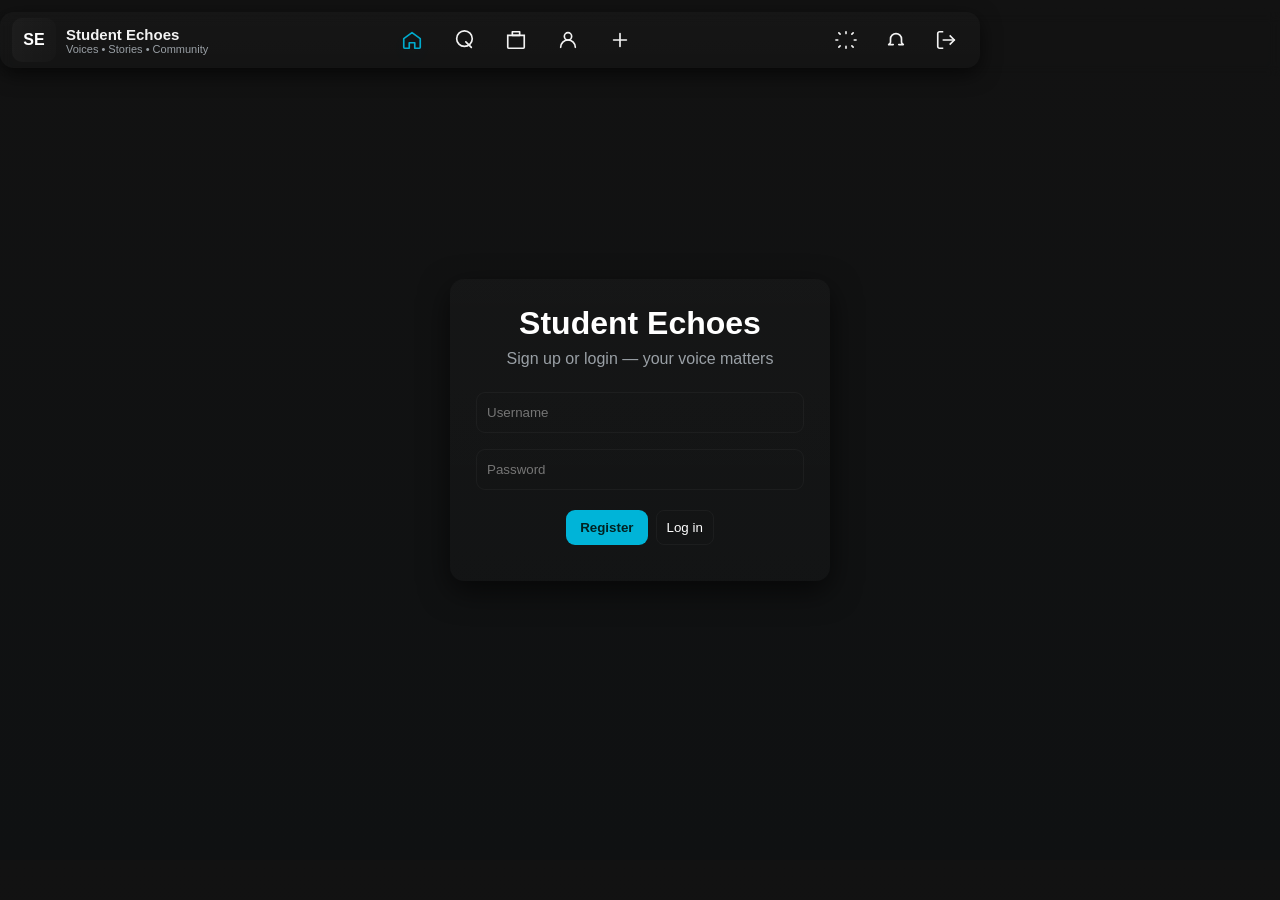
==== project/1.html @ 3e15dc20 "Merge branch 'main' of https://github.com/eugenecedo/Student-Echoes-Ayala-Castro-Cedo" ====
<!doctype html>
<html lang="en">
<head>
  <meta charset="utf-8" />
  <meta name="viewport" content="width=device-width,initial-scale=1" />
  <title>Student Echoes — Upgraded (Full)</title>
  <link rel="stylesheet" href="1.css" />
  <script src="1.js"></script>
</head>
<body class="nav-visible-top">

  <!-- TOP NAV (desktop) -->
  <div id="navTop" class="nav nav-top">
    <div class="nav-inner">
      <div class="nav-left">
        <div class="brand">
          <div class="logo">SE</div>
          <div style="display:flex;flex-direction:column">
            <div class="site-title">Student Echoes</div>
            <div style="font-size:11px;color:var(--muted)">Voices • Stories • Community</div>
          </div>
        </div>
      </div>

      <div class="nav-center" style="gap:8px">
        <!-- icon buttons -->
        <button class="nav-btn active" title="Home" id="navHome" onclick="showPage('feed')">
          <svg viewBox="0 0 24 24" aria-hidden="true"><path d="M3 10.5L12 4l9 6.5V20a1 1 0 0 1-1 1h-5v-6H9v6H4a1 1 0 0 1-1-1V10.5z" stroke-linecap="round" stroke-linejoin="round"/></svg>
        </button>

        <button class="nav-btn" title="Explore" id="navExplore" onclick="showPage('explore')">
          <svg viewBox="0 0 24 24" aria-hidden="true"><path d="M21 10.5a8.5 8.5 0 11-17 0 8.5 8.5 0 0117 0z"/><path d="M14 14l6 6" stroke-linecap="round" stroke-linejoin="round"/></svg>
        </button>

        <button class="nav-btn" title="Market" id="navMarket" onclick="showPage('market')">
          <svg viewBox="0 0 24 24" aria-hidden="true"><path d="M3 7h18v13a1 1 0 0 1-1 1H4a1 1 0 0 1-1-1V7z"/><path d="M16 3H8v4h8V3z" stroke-linecap="round" stroke-linejoin="round"/></svg>
        </button>

        <button class="nav-btn" title="Profile" id="navProfile" onclick="showPage('profile')">
          <svg viewBox="0 0 24 24" aria-hidden="true"><path d="M12 12a4 4 0 100-8 4 4 0 000 8z"/><path d="M4 20a8 8 0 0116 0" stroke-linecap="round" stroke-linejoin="round"/></svg>
        </button>

        <button class="nav-btn" title="Create" id="navCreate" onclick="enterCompose()">
          <svg viewBox="0 0 24 24" aria-hidden="true"><path d="M12 5v14M5 12h14" stroke-linecap="round" stroke-linejoin="round"/></svg>
        </button>
      </div>

      <div class="nav-right" style="gap:6px">
        <button class="nav-btn" title="Toggle Theme" id="themeToggle" onclick="toggleTheme()">
          <svg viewBox="0 0 24 24" aria-hidden="true"><path d="M12 3v2M12 19v2M4.2 4.2l1.4 1.4M18.4 18.4l1.4 1.4M1 12h2M21 12h2M4.2 19.8l1.4-1.4M18.4 5.6l1.4-1.4" stroke-linecap="round" stroke-linejoin="round"/></svg>
        </button>

        <button class="nav-btn" title="Notifications" onclick="openNotifications()">
          <svg viewBox="0 0 24 24" aria-hidden="true"><path d="M15 17h5l-1.405-1.405A2.032 2.032 0 0118 14.158V11a6 6 0 10-12 0v3.159c0 .538-.214 1.055-.595 1.436L4 17h5" stroke-linecap="round" stroke-linejoin="round"/></svg>
          <span class="dot" id="notifDot" style="display:none"></span>
        </button>

        <button class="nav-btn" title="Logout" onclick="logout()">
          <svg viewBox="0 0 24 24" aria-hidden="true"><path d="M9 21H5a2 2 0 01-2-2V5a2 2 0 012-2h4"/><path d="M16 17l5-5-5-5"/><path d="M21 12H9" stroke-linecap="round" stroke-linejoin="round"/></svg>
        </button>
      </div>
    </div>
  </div>

  <!-- BOTTOM NAV (mobile) -->
  <div id="navBottom" class="nav nav-bottom hidden">
    <div class="nav-inner" style="justify-content:space-around;">
      <button class="nav-btn active" onclick="showPage('feed')"><svg viewBox="0 0 24 24"><path d="M3 10.5L12 4l9 6.5V20a1 1 0 0 1-1 1h-5v-6H9v6H4a1 1 0 0 1-1-1V10.5z" stroke-linecap="round" stroke-linejoin="round"/></svg></button>
      <button class="nav-btn" onclick="showPage('explore')"><svg viewBox="0 0 24 24"><path d="M21 10.5a8.5 8.5 0 11-17 0 8.5 8.5 0 0117 0z"/><path d="M14 14l6 6" stroke-linecap="round" stroke-linejoin="round"/></svg></button>
      <button class="nav-btn" onclick="showPage('market')"><svg viewBox="0 0 24 24"><path d="M3 7h18v13a1 1 0 0 1-1 1H4a1 1 0 0 1-1-1V7z"/><path d="M16 3H8v4h8V3z" stroke-linecap="round" stroke-linejoin="round"/></svg></button>
      <button class="nav-btn" onclick="showPage('profile')"><svg viewBox="0 0 24 24"><path d="M12 12a4 4 0 100-8 4 4 0 000 8z"/><path d="M4 20a8 8 0 0116 0" stroke-linecap="round" stroke-linejoin="round"/></svg></button>
      <button class="nav-btn" onclick="enterCompose()"><svg viewBox="0 0 24 24"><path d="M12 5v14M5 12h14" stroke-linecap="round" stroke-linejoin="round"/></svg></button>
    </div>
  </div>

  <!-- MAIN APP -->
  <div id="authWrap" class="auth-wrap" style="display:flex;">
    <div class="auth-card panel" role="dialog" aria-labelledby="authTitle">
      <h1 id="authTitle" style="margin:0;color:var(--white)">Student Echoes</h1>
      <p class="muted" style="margin-top:8px">Sign up or login — your voice matters</p>

      <input id="authUser" placeholder="Username" autocomplete="username" />
      <input id="authPass" placeholder="Password" type="password" autocomplete="current-password" />

      <div style="display:flex; gap:8px; justify-content:center; margin-top:12px">
        <button class="primary" onclick="onRegister()">Register</button>
        <button class="small-btn" onclick="onLogin()">Log in</button>
      </div>

      <div id="authMsg" style="margin-top:10px; color:var(--muted); font-size:13px;"></div>
    </div>
  </div>

  <div id="mainApp" style="display:none;">
    <div class="app-wrap">
      <div class="layout">
        <!-- left -->
        <aside class="left">
          <div class="panel">
            <div style="display:flex;align-items:center;gap:12px">
              <img id="miniPic" src="" alt="avatar" style="width:56px;height:56px;border-radius:10px;object-fit:cover;background:linear-gradient(90deg, rgba(255,255,255,0.02), rgba(255,255,255,0.01));">
              <div>
                <div id="miniUser" style="font-weight:700;color:var(--white)">User</div>
                <div id="miniBio" class="muted" style="font-size:13px">Bio</div>
              </div>
            </div>
            <hr style="margin:12px 0;border:none;height:1px;background:rgba(255,255,255,0.03)">
            <div style="display:flex;flex-direction:column;gap:8px">
              <button class="small-btn" onclick="showPage('feed')">Home</button>
              <button class="small-btn" onclick="showPage('profile')">Profile & Settings</button>
              <button class="small-btn" onclick="showToast('Explore coming soon')">Explore</button>
            </div>
          </div>
        </aside>

        <!-- main -->
        <main>
          <!-- FEED -->
          <div id="feedPage" class="page-section">
            <div class="panel">
              <div style="display:flex;gap:10px;align-items:flex-start">
                <img id="composerAvatar" src="" alt="avatar" class="profile-pic" style="width:48px;height:48px;border-radius:10px">
                <div style="flex:1">
                  <textarea id="txtPost" placeholder="What's on your mind?" oninput="saveDraft()" ></textarea>
                  <div style="display:flex;gap:8px;margin-top:8px;align-items:center">
                    <input id="filePost" type="file" accept="image/*" style="color:var(--white)" />
                    <div style="display:flex;align-items:center;justify-content:space-between;margin-top:8px;flex:1;gap:8px">
                      <label style="display:flex;align-items:center;gap:6px;font-size:13px;color:var(--muted)">
                        <input type="checkbox" id="anonMode"> Post anonymously
                      </label>
                      <div style="margin-left:auto;display:flex;gap:8px">
                        <button class="small-btn" onclick="clearDraft()">Clear</button>
                        <button class="primary" onclick="onCreatePost()">Post</button>
                      </div>
                    </div>
                  </div>
                  <div id="draftNotice" style="margin-top:8px;font-size:12px;color:var(--muted);"></div>
                </div>
              </div>
            </div>

            <div id="postsList"></div>
          </div>

          <!-- EXPLORE -->
          <div id="explorePage" class="page-section hidden">
            <div class="panel" style="display:flex;gap:12px;align-items:center">
              <div style="font-weight:700">Explore</div>
              <input id="exploreSearch" placeholder="Search posts or usernames..." style="flex:1;padding:8px;border-radius:8px;border:1px solid rgba(255,255,255,0.04);background:transparent;color:var(--white)" oninput="renderExplore()" />
              <div id="exploreCount" class="muted" style="font-size:13px">0 results</div>
            </div>
            <div id="exploreResults" style="margin-top:12px"></div>
          </div>

          <!-- MARKET -->
          <div id="marketPage" class="page-section hidden">
            <div class="panel" style="display:flex;justify-content:space-between;align-items:center">
              <div style="font-weight:700">Marketplace</div>
              <div style="display:flex;gap:8px;align-items:center">
                <input id="marketSearch" placeholder="Search items..." style="padding:8px;border-radius:8px;border:1px solid rgba(255,255,255,0.04);background:transparent;color:var(--white)" oninput="renderMarket()" />
                <button class="small-btn" onclick="renderMarket()">Search</button>
              </div>
            </div>

            <div id="marketList" style="margin-top:12px; display:flex;flex-direction:column;gap:12px"></div>

            <div style="margin-top:12px" class="panel">
              <div style="display:flex;justify-content:space-between;align-items:center">
                <div style="font-weight:700">Saved Items</div>
                <div class="muted" id="savedCount">0</div>
              </div>
              <div id="savedList" style="margin-top:8px" class="profile-grid"></div>
            </div>
          </div>

          <!-- PROFILE -->
          <div id="profilePage" class="page-section hidden">
            <div class="panel" id="profileHeader">
              <div style="display:flex;gap:12px;align-items:center">
                <img id="profilePicBig" src="" class="profile-pic" alt="profile" style="width:88px;height:88px;border-radius:18px;">
                <div style="flex:1">
                  <h2 id="profileUser" style="margin:0;color:var(--white)">User</h2>
                  <div id="profileBioMini" class="muted">Bio goes here</div>
                  <div class="profile-stats" style="margin-top:8px">
                    <div>Posts: <span id="statPosts">0</span></div>
                    <div>Likes: <span id="statLikes">0</span></div>
                    <div>Comments: <span id="statComments">0</span></div>
                  </div>
                </div>
              </div>

              <div style="display:flex;gap:8px;margin-left:auto">
                <label style="cursor:pointer">
                  <input id="profilePicInput" type="file" accept="image/*" style="display:none" />
                  <button class="small-btn">Change Photo</button>
                </label>
                <button class="small-btn" onclick="enterEditProfile()">Edit Profile</button>
                <button class="small-btn" onclick="showPage('feed')">Back</button>
              </div>
            </div>

            <div class="panel" style="margin-top:12px">
              <label style="font-weight:700">Username</label>
              <input id="profileUsername" class="input-inline" readonly style="width:100%;padding:10px;border-radius:10px;border:1px solid rgba(255,255,255,0.04);background:transparent;color:var(--white)" />
              <label style="font-weight:700;margin-top:8px">Bio</label>
              <textarea id="bio" rows="3" style="width:100%;padding:10px;border-radius:10px;border:1px solid rgba(255,255,255,0.04);background:transparent;color:var(--white)"></textarea>
              <div style="display:flex;gap:8px;margin-top:8px">
                <button class="primary" onclick="updateBio()">Save Bio</button>
                <button class="small-btn" onclick="cancelEditProfile()">Cancel</button>
              </div>
            </div>

            <div class="panel" style="margin-top:12px">
              <div style="display:flex;justify-content:space-between;align-items:center">
                <div style="font-weight:700">Your Posts</div>
                <div class="muted" style="font-size:13px"><span id="profilePostCount">0</span> posts</div>
              </div>
              <div id="profileGrid" class="profile-grid" style="margin-top:12px"></div>
            </div>
          </div>

          <!-- SAVED POSTS (modal-like section) -->
          <div id="savedPostsPage" class="page-section hidden">
            <div class="panel">
              <div style="display:flex;justify-content:space-between;align-items:center">
                <div style="font-weight:700">Saved Posts</div>
                <div class="muted" id="savedPostsCount">0</div>
              </div>
            </div>
            <div id="savedPostsList" style="margin-top:12px"></div>
          </div>

          <!-- MESSAGES -->
          <div id="messagesPage" class="page-section hidden">
            <div class="panel" style="display:flex;gap:12px;align-items:center">
              <div style="font-weight:700">Messages</div>
              <div class="muted" id="chatWithLabel" style="margin-left:8px"></div>
            </div>
            <div id="chatsRoot" style="margin-top:12px"></div>
          </div>
        </main>

        <!-- right -->
        <aside class="right">
          <div class="panel">
            <div style="display:flex;align-items:center;gap:12px">
              <img id="miniPicRight" src="" class="profile-pic" alt="profile" style="width:64px;height:64px;border-radius:12px">
              <div style="flex:1">
                <div id="profileUserRight" style="font-weight:700;color:var(--white)">User</div>
                <div id="profileBioMiniRight" class="muted">Bio goes here</div>
                <div style="display:flex;gap:12px;margin-top:8px;color:var(--muted)">
                  <div>Posts: <span id="statPostsRight">0</span></div>
                  <div>Likes: <span id="statLikesRight">0</span></div>
                  <div>Comments: <span id="statCommentsRight">0</span></div>
                </div>
              </div>
            </div>
          </div>

          <div class="panel" id="analyticsPanel" style="margin-top:16px">
            <!-- Analytics will be rendered here -->
          </div>

          <div class="panel" style="margin-top:16px">
            <div style="font-weight:700;margin-bottom:8px">Suggestions</div>
            <div class="muted">Follow classmates, join groups, and share your story.</div>
          </div>
        </aside>
      </div>
    </div>
  </div>

  <!-- modal area & toast -->
  <div id="viewModal" style="display:none"></div>
  </body>
  </html>
---- project/1.css ----
:root{
    --bg-dark:#121212;
    --panel:#161616;
    --card:#1f1f1f;
    --muted:#9aa0a6;
    --accent:#00b4d8; /* hover glow */
    --white:#ffffff;
    --trans:240ms;
  }
  *{box-sizing:border-box}
  body{
    margin:0; font-family:Inter, "Segoe UI", Arial, sans-serif;
    background: linear-gradient(180deg,var(--bg-dark), #0f1112);
    color:var(--white); -webkit-font-smoothing:antialiased;
    -moz-osx-font-smoothing:grayscale;
  }
  .app-wrap{ max-width:1200px; margin:0 auto; padding:80px 16px 96px; }
  .nav {
    position:fixed; left:0; right:0; height:64px; z-index:120;
    display:flex; align-items:center; justify-content:center;
    backdrop-filter: blur(6px);
    transition: background var(--trans), box-shadow var(--trans);
    pointer-events:auto;
  }
  .nav.hidden{ transform: translateY(-110%); } /* hide top nav */
  .nav-bottom.hidden{ transform: translateY(110%); } /* hide bottom nav */
  .nav-inner{
    width:min(980px,96%); display:flex; align-items:center; justify-content:space-between;
    background: linear-gradient(180deg, rgba(255,255,255,0.02), rgba(255,255,255,0.01));
    border-radius:14px; padding:6px 12px; box-shadow:0 6px 20px rgba(0,0,0,0.6);
  }
  .nav-left, .nav-center, .nav-right{ display:flex; align-items:center; gap:12px; }
  .brand{ display:flex; gap:10px; align-items:center }
  .logo{
    width:44px; height:44px; border-radius:10px; display:flex; align-items:center; justify-content:center;
    background:linear-gradient(90deg, rgba(255,255,255,0.03), rgba(255,255,255,0.01));
    font-weight:800; color:var(--white);
  }
  .site-title{ font-weight:700; font-size:15px; color:var(--white); opacity:0.95 }
  .nav-btn{
    position:relative;
    width:44px;height:44px;border-radius:10px;display:flex;align-items:center;justify-content:center;
    cursor:pointer; border:none; background:transparent;
    transition: background var(--trans), transform var(--trans);
  }
  .nav-btn svg{ width:22px;height:22px; stroke:var(--white); fill:none; stroke-width:1.8; opacity:0.95; transition: stroke var(--trans), transform var(--trans), opacity var(--trans) }
  .nav-btn .dot{
    position:absolute; top:8px; right:8px; width:8px;height:8px;border-radius:999px; background:#ff385c; box-shadow:0 0 6px rgba(255,56,92,0.25);
  }
  .nav-btn:hover{ transform: translateY(-3px); }
  .nav-btn:hover svg{ stroke:var(--accent); filter:drop-shadow(0 6px 12px rgba(0,180,216,0.15)); }
  .nav-btn.active svg{ stroke:var(--accent); filter:drop-shadow(0 6px 18px rgba(0,180,216,0.18)); }
  .nav-top{ top:12px; left:0; right:0; display:block }
  .nav-bottom{ bottom:12px; left:0; right:0; display:none; transform:translateY(0) }
  @media(max-width:720px){
    .app-wrap{ padding-top:20px; padding-bottom:120px; }
    .nav-top{ display:none }
    .nav-bottom{ display:block }
  }
  .layout{ display:grid; grid-template-columns:1fr 640px 320px; gap:20px; }
  @media(max-width:980px){ .layout{ grid-template-columns:1fr 1fr } .layout > aside.right{ display:none } }
  @media(max-width:720px){ .layout{ grid-template-columns:1fr } .left{ display:none } }
  .panel{ background:var(--panel); border-radius:12px; padding:14px; box-shadow:0 10px 30px rgba(0,0,0,0.6); }
  .card{ background:var(--card); border-radius:12px; padding:14px; margin-bottom:12px; box-shadow:0 6px 18px rgba(0,0,0,0.6) }
  .auth-wrap{ min-height:calc(100vh - 40px); display:flex; align-items:center; justify-content:center; padding:24px; }
  .auth-card{ width:380px; padding:26px; border-radius:14px; background:linear-gradient(180deg, rgba(255,255,255,0.02), rgba(255,255,255,0.01)); text-align:center }
  .auth-card input{ width:100%; padding:12px 10px; margin:8px 0; border-radius:9px; border:1px solid rgba(255,255,255,0.04); background:transparent; color:var(--white) }
  textarea{ width:100%; background:transparent; color:var(--white); border:1px solid rgba(255,255,255,0.04); padding:12px; border-radius:10px; min-height:76px; resize:none }
  .small-btn{ padding:8px 10px; border-radius:8px; border:none; cursor:pointer; background:transparent; color:var(--white); border:1px solid rgba(255,255,255,0.04) }
  .primary{ background:var(--accent); color:#022; border:none; padding:10px 14px; border-radius:9px; cursor:pointer; font-weight:700 }
  .post .meta{ display:flex; gap:12px; align-items:center; color:var(--white) }
  .post .user-avatar{ width:44px; height:44px; border-radius:10px; object-fit:cover; background:linear-gradient(90deg, rgba(255,255,255,0.02), rgba(255,255,255,0.01)); }
  .post .username{ font-weight:700; color:var(--white); cursor:pointer }
  .post .bio{ font-size:13px; color:var(--muted) }
  .post .text{ margin:10px 0; white-space:pre-wrap; color:var(--white) }
  .post .media{ margin-top:8px; border-radius:10px; max-height:480px; width:100%; object-fit:cover }
  .actions button{ background:transparent; color:var(--white); border:none; cursor:pointer; padding:6px 8px; border-radius:8px; transition: color var(--trans) }
  .actions button:hover{ color:var(--accent) }
  #profileHeader{ display:flex; gap:18px; align-items:center; padding:12px; border-radius:12px; background:linear-gradient(90deg, rgba(255,255,255,0.02), transparent); }
  .profile-pic{ width:96px; height:96px; border-radius:18px; object-fit:cover; background:linear-gradient(90deg, rgba(255,255,255,0.02), rgba(255,255,255,0.01)) }
  .profile-stats{ display:flex; gap:12px; color:var(--muted) }
  .profile-grid{ display:grid; grid-template-columns: repeat(3, 1fr); gap:8px; margin-top:12px }
  @media(max-width:980px){ .profile-grid{ grid-template-columns: repeat(2, 1fr)} }
  @media(max-width:520px){ .profile-grid{ grid-template-columns: repeat(1, 1fr)} }
  .grid-item{ position:relative; overflow:hidden; border-radius:10px; background: #0f1112; cursor:pointer; min-height:88px }
  .grid-item img{ width:100%; height:100%; object-fit:cover; display:block; transition:transform 300ms }
  .grid-item:hover img{ transform: scale(1.06) }
  .modal{ position:fixed; inset:0; display:flex; align-items:center; justify-content:center; background:rgba(0,0,0,0.6); z-index:220; }
  .modal-card{ width:min(880px,96%); max-height:90vh; overflow:auto; background:linear-gradient(180deg,var(--card), rgba(255,255,255,0.02)); border-radius:12px; padding:16px; }
  #toast{ position:fixed; right:18px; bottom:18px; background:var(--accent); color:#012; padding:10px 14px; border-radius:10px; box-shadow:0 8px 24px rgba(0,0,0,0.5); opacity:0; transition:opacity 240ms }
  #toast.show{ opacity:1 }
  .muted{ color:var(--muted) }
  .hidden{ display:none !important }
  body.nav-hidden-top .app-wrap{ padding-top:20px; }
  body.nav-visible-top .app-wrap{ padding-top:110px; }
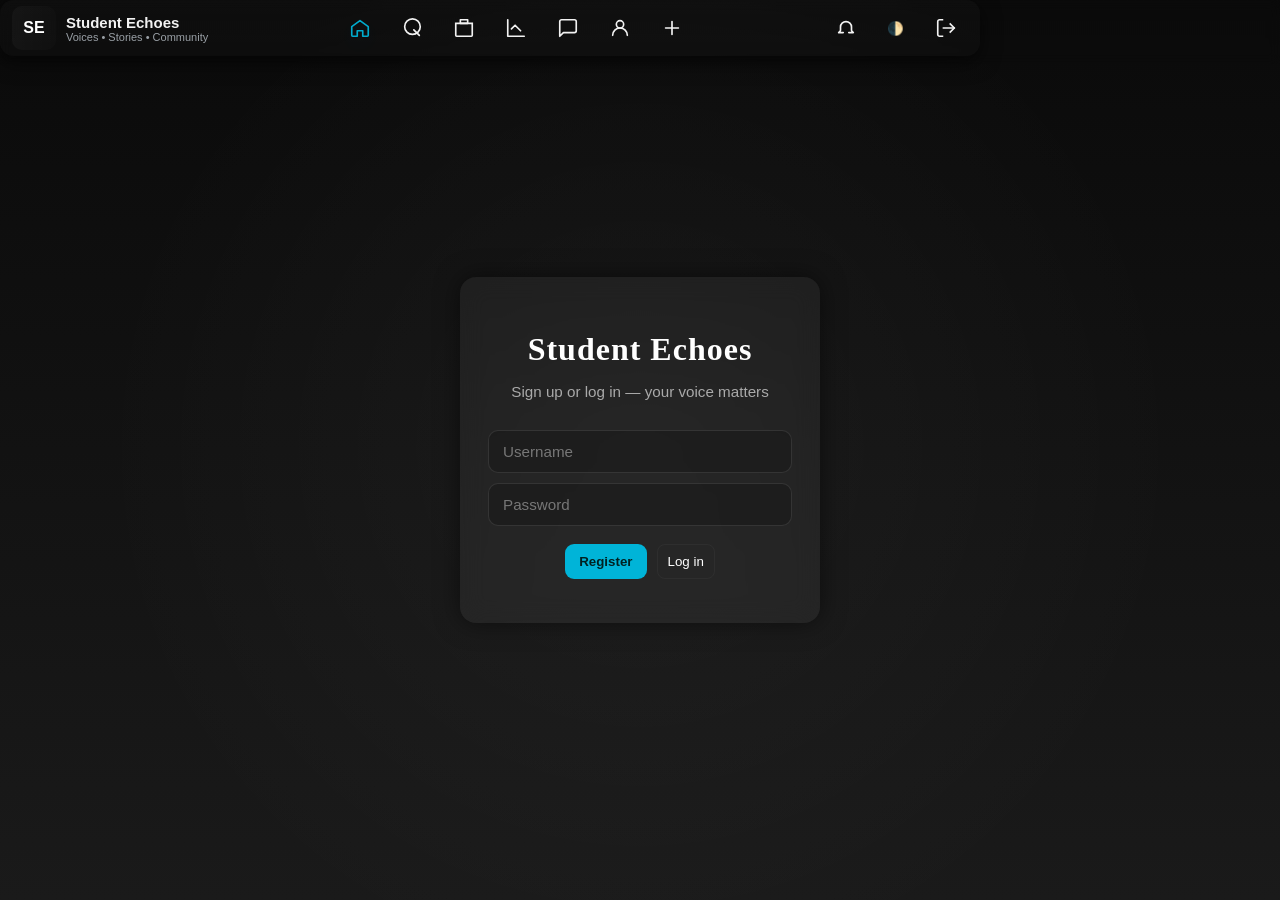
==== commit 4a43a31b: "add new features" ====
--- a/project/1.html
+++ b/project/1.html
@@ -5,7 +5,8 @@
   <meta name="viewport" content="width=device-width,initial-scale=1" />
   <title>Student Echoes — Upgraded (Full)</title>
   <link rel="stylesheet" href="1.css" />
-  <script src="1.js"></script>
+  <!-- keep your original script order; script.js is the upgraded merged file -->
+  <script src="1.js" defer></script>
 </head>
 <body class="nav-visible-top">
 
@@ -23,7 +24,6 @@
       </div>
 
       <div class="nav-center" style="gap:8px">
-        <!-- icon buttons -->
         <button class="nav-btn active" title="Home" id="navHome" onclick="showPage('feed')">
           <svg viewBox="0 0 24 24" aria-hidden="true"><path d="M3 10.5L12 4l9 6.5V20a1 1 0 0 1-1 1h-5v-6H9v6H4a1 1 0 0 1-1-1V10.5z" stroke-linecap="round" stroke-linejoin="round"/></svg>
         </button>
@@ -36,6 +36,16 @@
           <svg viewBox="0 0 24 24" aria-hidden="true"><path d="M3 7h18v13a1 1 0 0 1-1 1H4a1 1 0 0 1-1-1V7z"/><path d="M16 3H8v4h8V3z" stroke-linecap="round" stroke-linejoin="round"/></svg>
         </button>
 
+        <!-- TRENDING -->
+        <button class="nav-btn" title="Trending" id="navTrending" onclick="showPage('trending'); renderTrending()">
+          <svg viewBox="0 0 24 24" aria-hidden="true"><path d="M3 3v18h18" stroke-linecap="round" stroke-linejoin="round"/><path d="M7 13l4-4 6 6" stroke-linecap="round" stroke-linejoin="round"/></svg>
+        </button>
+
+        <!-- MESSAGES -->
+        <button class="nav-btn" title="Messages" id="navMessages" onclick="openMessagesModal()">
+          <svg viewBox="0 0 24 24" aria-hidden="true"><path d="M21 15a2 2 0 0 1-2 2H7l-4 4V5a2 2 0 0 1 2-2h14a2 2 0 0 1 2 2z" stroke-linecap="round" stroke-linejoin="round"/></svg>
+        </button>
+
         <button class="nav-btn" title="Profile" id="navProfile" onclick="showPage('profile')">
           <svg viewBox="0 0 24 24" aria-hidden="true"><path d="M12 12a4 4 0 100-8 4 4 0 000 8z"/><path d="M4 20a8 8 0 0116 0" stroke-linecap="round" stroke-linejoin="round"/></svg>
         </button>
@@ -46,15 +56,12 @@
       </div>
 
       <div class="nav-right" style="gap:6px">
-        <button class="nav-btn" title="Toggle Theme" id="themeToggle" onclick="toggleTheme()">
-          <svg viewBox="0 0 24 24" aria-hidden="true"><path d="M12 3v2M12 19v2M4.2 4.2l1.4 1.4M18.4 18.4l1.4 1.4M1 12h2M21 12h2M4.2 19.8l1.4-1.4M18.4 5.6l1.4-1.4" stroke-linecap="round" stroke-linejoin="round"/></svg>
-        </button>
-
-        <button class="nav-btn" title="Notifications" onclick="openNotifications()">
+        <button class="nav-btn" title="Notifications" id="navNotifications" onclick="toggleNotifications()">
           <svg viewBox="0 0 24 24" aria-hidden="true"><path d="M15 17h5l-1.405-1.405A2.032 2.032 0 0118 14.158V11a6 6 0 10-12 0v3.159c0 .538-.214 1.055-.595 1.436L4 17h5" stroke-linecap="round" stroke-linejoin="round"/></svg>
           <span class="dot" id="notifDot" style="display:none"></span>
         </button>
-
+        <!-- THEME TOGGLE (optional) -->
+        <button class="nav-btn" title="Theme" id="themeToggle" onclick="toggleTheme()">🌓</button>
         <button class="nav-btn" title="Logout" onclick="logout()">
           <svg viewBox="0 0 24 24" aria-hidden="true"><path d="M9 21H5a2 2 0 01-2-2V5a2 2 0 012-2h4"/><path d="M16 17l5-5-5-5"/><path d="M21 12H9" stroke-linecap="round" stroke-linejoin="round"/></svg>
         </button>
@@ -68,28 +75,36 @@
       <button class="nav-btn active" onclick="showPage('feed')"><svg viewBox="0 0 24 24"><path d="M3 10.5L12 4l9 6.5V20a1 1 0 0 1-1 1h-5v-6H9v6H4a1 1 0 0 1-1-1V10.5z" stroke-linecap="round" stroke-linejoin="round"/></svg></button>
       <button class="nav-btn" onclick="showPage('explore')"><svg viewBox="0 0 24 24"><path d="M21 10.5a8.5 8.5 0 11-17 0 8.5 8.5 0 0117 0z"/><path d="M14 14l6 6" stroke-linecap="round" stroke-linejoin="round"/></svg></button>
       <button class="nav-btn" onclick="showPage('market')"><svg viewBox="0 0 24 24"><path d="M3 7h18v13a1 1 0 0 1-1 1H4a1 1 0 0 1-1-1V7z"/><path d="M16 3H8v4h8V3z" stroke-linecap="round" stroke-linejoin="round"/></svg></button>
+      <button class="nav-btn" onclick="showPage('trending')"><svg viewBox="0 0 24 24"><path d="M3 3v18h18" stroke-linecap="round" stroke-linejoin="round"/><path d="M7 13l4-4 6 6" stroke-linecap="round" stroke-linejoin="round"/></svg></button>
+      <button class="nav-btn" onclick="openMessagesModal()"><svg viewBox="0 0 24 24"><path d="M21 15a2 2 0 0 1-2 2H7l-4 4V5a2 2 0 0 1 2-2h14a2 2 0 0 1 2 2z" stroke-linecap="round" stroke-linejoin="round"/></svg></button>
       <button class="nav-btn" onclick="showPage('profile')"><svg viewBox="0 0 24 24"><path d="M12 12a4 4 0 100-8 4 4 0 000 8z"/><path d="M4 20a8 8 0 0116 0" stroke-linecap="round" stroke-linejoin="round"/></svg></button>
       <button class="nav-btn" onclick="enterCompose()"><svg viewBox="0 0 24 24"><path d="M12 5v14M5 12h14" stroke-linecap="round" stroke-linejoin="round"/></svg></button>
     </div>
   </div>
 
-  <!-- MAIN APP -->
-  <div id="authWrap" class="auth-wrap" style="display:flex;">
-    <div class="auth-card panel" role="dialog" aria-labelledby="authTitle">
-      <h1 id="authTitle" style="margin:0;color:var(--white)">Student Echoes</h1>
-      <p class="muted" style="margin-top:8px">Sign up or login — your voice matters</p>
-
-      <input id="authUser" placeholder="Username" autocomplete="username" />
-      <input id="authPass" placeholder="Password" type="password" autocomplete="current-password" />
-
-      <div style="display:flex; gap:8px; justify-content:center; margin-top:12px">
-        <button class="primary" onclick="onRegister()">Register</button>
-        <button class="small-btn" onclick="onLogin()">Log in</button>
-      </div>
-
-      <div id="authMsg" style="margin-top:10px; color:var(--muted); font-size:13px;"></div>
-    </div>
-  </div>
+  <!-- STORIES BAR (added) -->
+  <div id="storiesBar" class="stories-bar hidden" aria-label="stories"></div>
+
+  <!-- MAIN APP: keep your original auth & main app markup (unchanged) -->
+  <!-- AUTH PAGE (Upgraded: dark gradient + glass card) -->
+<div id="authWrap" class="auth-wrap fade-in">
+  <div class="auth-bg"></div>
+  <div class="auth-card glass-card" role="dialog" aria-labelledby="authTitle">
+    <h1 id="authTitle" class="auth-title">Student Echoes</h1>
+    <p class="auth-subtitle">Sign up or log in — your voice matters</p>
+
+    <input id="authUser" class="auth-input" placeholder="Username" autocomplete="username" />
+    <input id="authPass" class="auth-input" placeholder="Password" type="password" autocomplete="current-password" />
+
+    <div class="auth-buttons">
+      <button class="primary" onclick="onRegister()">Register</button>
+      <button class="small-btn" onclick="onLogin()">Log in</button>
+    </div>
+
+    <div id="authMsg" class="auth-message"></div>
+  </div>
+</div>
+
 
   <div id="mainApp" style="display:none;">
     <div class="app-wrap">
@@ -108,7 +123,9 @@
             <div style="display:flex;flex-direction:column;gap:8px">
               <button class="small-btn" onclick="showPage('feed')">Home</button>
               <button class="small-btn" onclick="showPage('profile')">Profile & Settings</button>
-              <button class="small-btn" onclick="showToast('Explore coming soon')">Explore</button>
+              <button class="small-btn" onclick="showPage('explore')">Explore</button>
+              <button class="small-btn" onclick="showPage('market')">Marketplace</button>
+              <button class="small-btn" onclick="showPage('trending')">Trending</button>
             </div>
           </div>
         </aside>
@@ -121,17 +138,13 @@
               <div style="display:flex;gap:10px;align-items:flex-start">
                 <img id="composerAvatar" src="" alt="avatar" class="profile-pic" style="width:48px;height:48px;border-radius:10px">
                 <div style="flex:1">
-                  <textarea id="txtPost" placeholder="What's on your mind?" oninput="saveDraft()" ></textarea>
+                  <textarea id="txtPost" placeholder="What's on your mind?" oninput="saveDraft()"></textarea>
                   <div style="display:flex;gap:8px;margin-top:8px;align-items:center">
                     <input id="filePost" type="file" accept="image/*" style="color:var(--white)" />
-                    <div style="display:flex;align-items:center;justify-content:space-between;margin-top:8px;flex:1;gap:8px">
-                      <label style="display:flex;align-items:center;gap:6px;font-size:13px;color:var(--muted)">
-                        <input type="checkbox" id="anonMode"> Post anonymously
-                      </label>
-                      <div style="margin-left:auto;display:flex;gap:8px">
-                        <button class="small-btn" onclick="clearDraft()">Clear</button>
-                        <button class="primary" onclick="onCreatePost()">Post</button>
-                      </div>
+                    <div style="margin-left:auto;display:flex;gap:8px">
+                      <button class="small-btn" onclick="clearDraft()">Clear</button>
+                      <button class="primary" onclick="openEditorModal()">Post (rich)</button>
+                      <button class="primary" onclick="onCreatePost()">Post</button>
                     </div>
                   </div>
                   <div id="draftNotice" style="margin-top:8px;font-size:12px;color:var(--muted);"></div>
@@ -159,6 +172,7 @@
               <div style="display:flex;gap:8px;align-items:center">
                 <input id="marketSearch" placeholder="Search items..." style="padding:8px;border-radius:8px;border:1px solid rgba(255,255,255,0.04);background:transparent;color:var(--white)" oninput="renderMarket()" />
                 <button class="small-btn" onclick="renderMarket()">Search</button>
+                <button class="small-btn" onclick="openSellModal()">Sell Item</button>
               </div>
             </div>
 
@@ -173,30 +187,19 @@
             </div>
           </div>
 
+          <!-- TRENDING -->
+          <div id="trendingPage" class="page-section hidden">
+            <div class="panel" style="display:flex;justify-content:space-between;align-items:center">
+              <div style="font-weight:700">Trending</div>
+              <div class="muted">Top hashtags & posts</div>
+            </div>
+            <div id="trendingContent" style="margin-top:12px"></div>
+          </div>
+
           <!-- PROFILE -->
           <div id="profilePage" class="page-section hidden">
             <div class="panel" id="profileHeader">
-              <div style="display:flex;gap:12px;align-items:center">
-                <img id="profilePicBig" src="" class="profile-pic" alt="profile" style="width:88px;height:88px;border-radius:18px;">
-                <div style="flex:1">
-                  <h2 id="profileUser" style="margin:0;color:var(--white)">User</h2>
-                  <div id="profileBioMini" class="muted">Bio goes here</div>
-                  <div class="profile-stats" style="margin-top:8px">
-                    <div>Posts: <span id="statPosts">0</span></div>
-                    <div>Likes: <span id="statLikes">0</span></div>
-                    <div>Comments: <span id="statComments">0</span></div>
-                  </div>
-                </div>
-              </div>
-
-              <div style="display:flex;gap:8px;margin-left:auto">
-                <label style="cursor:pointer">
-                  <input id="profilePicInput" type="file" accept="image/*" style="display:none" />
-                  <button class="small-btn">Change Photo</button>
-                </label>
-                <button class="small-btn" onclick="enterEditProfile()">Edit Profile</button>
-                <button class="small-btn" onclick="showPage('feed')">Back</button>
-              </div>
+              <!-- populated by JS -->
             </div>
 
             <div class="panel" style="margin-top:12px">
@@ -217,26 +220,6 @@
               </div>
               <div id="profileGrid" class="profile-grid" style="margin-top:12px"></div>
             </div>
-          </div>
-
-          <!-- SAVED POSTS (modal-like section) -->
-          <div id="savedPostsPage" class="page-section hidden">
-            <div class="panel">
-              <div style="display:flex;justify-content:space-between;align-items:center">
-                <div style="font-weight:700">Saved Posts</div>
-                <div class="muted" id="savedPostsCount">0</div>
-              </div>
-            </div>
-            <div id="savedPostsList" style="margin-top:12px"></div>
-          </div>
-
-          <!-- MESSAGES -->
-          <div id="messagesPage" class="page-section hidden">
-            <div class="panel" style="display:flex;gap:12px;align-items:center">
-              <div style="font-weight:700">Messages</div>
-              <div class="muted" id="chatWithLabel" style="margin-left:8px"></div>
-            </div>
-            <div id="chatsRoot" style="margin-top:12px"></div>
           </div>
         </main>
 
@@ -257,10 +240,6 @@
             </div>
           </div>
 
-          <div class="panel" id="analyticsPanel" style="margin-top:16px">
-            <!-- Analytics will be rendered here -->
-          </div>
-
           <div class="panel" style="margin-top:16px">
             <div style="font-weight:700;margin-bottom:8px">Suggestions</div>
             <div class="muted">Follow classmates, join groups, and share your story.</div>
@@ -270,7 +249,21 @@
     </div>
   </div>
 
-  <!-- modal area & toast -->
+  <!-- MODALS -->
   <div id="viewModal" style="display:none"></div>
-  </body>
-  </html>+
+  <!-- New modals added (initially hidden) -->
+  <div id="messagesModal" class="modal hidden" style="display:none"></div>
+  <div id="notificationsModal" class="modal hidden" style="display:none"></div>
+  <div id="sellModal" class="modal hidden" style="display:none"></div>
+  <div id="editorModal" class="modal hidden" style="display:none"></div>
+
+  <!-- toast -->
+  <div id="toast"></div>
+
+  <script>
+    /* small inline fallback to ensure navTrending button exists for older browsers that may load before script.js */
+    document.getElementById('navTrending')?.addEventListener('click', ()=>{ try{ window.renderTrending && window.renderTrending(); }catch(e){} });
+  </script>
+</body>
+</html>
--- a/project/1.css
+++ b/project/1.css
@@ -1,95 +1,188 @@
 :root{
-    --bg-dark:#121212;
-    --panel:#161616;
-    --card:#1f1f1f;
-    --muted:#9aa0a6;
-    --accent:#00b4d8; /* hover glow */
-    --white:#ffffff;
-    --trans:240ms;
-  }
-  *{box-sizing:border-box}
-  body{
-    margin:0; font-family:Inter, "Segoe UI", Arial, sans-serif;
-    background: linear-gradient(180deg,var(--bg-dark), #0f1112);
-    color:var(--white); -webkit-font-smoothing:antialiased;
-    -moz-osx-font-smoothing:grayscale;
-  }
-  .app-wrap{ max-width:1200px; margin:0 auto; padding:80px 16px 96px; }
-  .nav {
-    position:fixed; left:0; right:0; height:64px; z-index:120;
-    display:flex; align-items:center; justify-content:center;
-    backdrop-filter: blur(6px);
-    transition: background var(--trans), box-shadow var(--trans);
-    pointer-events:auto;
-  }
-  .nav.hidden{ transform: translateY(-110%); } /* hide top nav */
-  .nav-bottom.hidden{ transform: translateY(110%); } /* hide bottom nav */
-  .nav-inner{
-    width:min(980px,96%); display:flex; align-items:center; justify-content:space-between;
-    background: linear-gradient(180deg, rgba(255,255,255,0.02), rgba(255,255,255,0.01));
-    border-radius:14px; padding:6px 12px; box-shadow:0 6px 20px rgba(0,0,0,0.6);
-  }
-  .nav-left, .nav-center, .nav-right{ display:flex; align-items:center; gap:12px; }
-  .brand{ display:flex; gap:10px; align-items:center }
-  .logo{
-    width:44px; height:44px; border-radius:10px; display:flex; align-items:center; justify-content:center;
-    background:linear-gradient(90deg, rgba(255,255,255,0.03), rgba(255,255,255,0.01));
-    font-weight:800; color:var(--white);
-  }
-  .site-title{ font-weight:700; font-size:15px; color:var(--white); opacity:0.95 }
-  .nav-btn{
-    position:relative;
-    width:44px;height:44px;border-radius:10px;display:flex;align-items:center;justify-content:center;
-    cursor:pointer; border:none; background:transparent;
-    transition: background var(--trans), transform var(--trans);
-  }
-  .nav-btn svg{ width:22px;height:22px; stroke:var(--white); fill:none; stroke-width:1.8; opacity:0.95; transition: stroke var(--trans), transform var(--trans), opacity var(--trans) }
-  .nav-btn .dot{
-    position:absolute; top:8px; right:8px; width:8px;height:8px;border-radius:999px; background:#ff385c; box-shadow:0 0 6px rgba(255,56,92,0.25);
-  }
-  .nav-btn:hover{ transform: translateY(-3px); }
-  .nav-btn:hover svg{ stroke:var(--accent); filter:drop-shadow(0 6px 12px rgba(0,180,216,0.15)); }
-  .nav-btn.active svg{ stroke:var(--accent); filter:drop-shadow(0 6px 18px rgba(0,180,216,0.18)); }
-  .nav-top{ top:12px; left:0; right:0; display:block }
-  .nav-bottom{ bottom:12px; left:0; right:0; display:none; transform:translateY(0) }
-  @media(max-width:720px){
-    .app-wrap{ padding-top:20px; padding-bottom:120px; }
-    .nav-top{ display:none }
-    .nav-bottom{ display:block }
-  }
-  .layout{ display:grid; grid-template-columns:1fr 640px 320px; gap:20px; }
-  @media(max-width:980px){ .layout{ grid-template-columns:1fr 1fr } .layout > aside.right{ display:none } }
-  @media(max-width:720px){ .layout{ grid-template-columns:1fr } .left{ display:none } }
-  .panel{ background:var(--panel); border-radius:12px; padding:14px; box-shadow:0 10px 30px rgba(0,0,0,0.6); }
-  .card{ background:var(--card); border-radius:12px; padding:14px; margin-bottom:12px; box-shadow:0 6px 18px rgba(0,0,0,0.6) }
-  .auth-wrap{ min-height:calc(100vh - 40px); display:flex; align-items:center; justify-content:center; padding:24px; }
-  .auth-card{ width:380px; padding:26px; border-radius:14px; background:linear-gradient(180deg, rgba(255,255,255,0.02), rgba(255,255,255,0.01)); text-align:center }
-  .auth-card input{ width:100%; padding:12px 10px; margin:8px 0; border-radius:9px; border:1px solid rgba(255,255,255,0.04); background:transparent; color:var(--white) }
-  textarea{ width:100%; background:transparent; color:var(--white); border:1px solid rgba(255,255,255,0.04); padding:12px; border-radius:10px; min-height:76px; resize:none }
-  .small-btn{ padding:8px 10px; border-radius:8px; border:none; cursor:pointer; background:transparent; color:var(--white); border:1px solid rgba(255,255,255,0.04) }
-  .primary{ background:var(--accent); color:#022; border:none; padding:10px 14px; border-radius:9px; cursor:pointer; font-weight:700 }
-  .post .meta{ display:flex; gap:12px; align-items:center; color:var(--white) }
-  .post .user-avatar{ width:44px; height:44px; border-radius:10px; object-fit:cover; background:linear-gradient(90deg, rgba(255,255,255,0.02), rgba(255,255,255,0.01)); }
-  .post .username{ font-weight:700; color:var(--white); cursor:pointer }
-  .post .bio{ font-size:13px; color:var(--muted) }
-  .post .text{ margin:10px 0; white-space:pre-wrap; color:var(--white) }
-  .post .media{ margin-top:8px; border-radius:10px; max-height:480px; width:100%; object-fit:cover }
-  .actions button{ background:transparent; color:var(--white); border:none; cursor:pointer; padding:6px 8px; border-radius:8px; transition: color var(--trans) }
-  .actions button:hover{ color:var(--accent) }
-  #profileHeader{ display:flex; gap:18px; align-items:center; padding:12px; border-radius:12px; background:linear-gradient(90deg, rgba(255,255,255,0.02), transparent); }
-  .profile-pic{ width:96px; height:96px; border-radius:18px; object-fit:cover; background:linear-gradient(90deg, rgba(255,255,255,0.02), rgba(255,255,255,0.01)) }
-  .profile-stats{ display:flex; gap:12px; color:var(--muted) }
-  .profile-grid{ display:grid; grid-template-columns: repeat(3, 1fr); gap:8px; margin-top:12px }
-  @media(max-width:980px){ .profile-grid{ grid-template-columns: repeat(2, 1fr)} }
-  @media(max-width:520px){ .profile-grid{ grid-template-columns: repeat(1, 1fr)} }
-  .grid-item{ position:relative; overflow:hidden; border-radius:10px; background: #0f1112; cursor:pointer; min-height:88px }
-  .grid-item img{ width:100%; height:100%; object-fit:cover; display:block; transition:transform 300ms }
-  .grid-item:hover img{ transform: scale(1.06) }
-  .modal{ position:fixed; inset:0; display:flex; align-items:center; justify-content:center; background:rgba(0,0,0,0.6); z-index:220; }
-  .modal-card{ width:min(880px,96%); max-height:90vh; overflow:auto; background:linear-gradient(180deg,var(--card), rgba(255,255,255,0.02)); border-radius:12px; padding:16px; }
-  #toast{ position:fixed; right:18px; bottom:18px; background:var(--accent); color:#012; padding:10px 14px; border-radius:10px; box-shadow:0 8px 24px rgba(0,0,0,0.5); opacity:0; transition:opacity 240ms }
-  #toast.show{ opacity:1 }
-  .muted{ color:var(--muted) }
-  .hidden{ display:none !important }
-  body.nav-hidden-top .app-wrap{ padding-top:20px; }
-  body.nav-visible-top .app-wrap{ padding-top:110px; }+  --bg-dark:#121212;
+  --panel:#161616;
+  --card:#1f1f1f;
+  --muted:#9aa0a6;
+  --accent:#00b4d8;
+  --white:#ffffff;
+  --trans:240ms;
+}
+
+/* Light theme variables (optional) */
+body.light {
+  --bg-dark:#f6f7f9;
+  --panel:#ffffff;
+  --card:#ffffff;
+  --muted:#6c6c6c;
+  --white:#0b0b0b;
+  --accent:#0066cc;
+}
+/* --- AUTH (Dark gradient + glass effect) --- */
+.auth-wrap {
+  position: fixed;
+  inset: 0;
+  display: flex;
+  align-items: center;
+  justify-content: center;
+  background: linear-gradient(180deg, #0a0a0a 0%, #1a1a1a 100%);
+  overflow: hidden;
+  animation: fadeIn 1s ease;
+  z-index: 20;
+}
+
+.auth-bg {
+  position: absolute;
+  inset: 0;
+  background: radial-gradient(circle at center, rgba(255,255,255,0.04) 0%, transparent 70%);
+  z-index: 0;
+}
+
+.glass-card {
+  position: relative;
+  z-index: 1;
+  width: 90%;
+  max-width: 360px;
+  padding: 32px 28px;
+  border-radius: 16px;
+  background: rgba(255, 255, 255, 0.05);
+  backdrop-filter: blur(12px);
+  box-shadow: 0 0 24px rgba(0, 0, 0, 0.5);
+  text-align: center;
+  animation: slideUp 1s ease;
+}
+
+.auth-title {
+  font-size: 2rem;
+  color: #fff;
+  margin-bottom: 8px;
+  font-family: 'Merriweather', serif;
+  letter-spacing: 1px;
+}
+
+.auth-subtitle {
+  color: #aaa;
+  font-size: 0.95rem;
+  margin-bottom: 20px;
+}
+
+.auth-input {
+  width: 100%;
+  padding: 12px 14px;
+  margin-top: 10px;
+  border-radius: 10px;
+  border: 1px solid rgba(255,255,255,0.1);
+  background: rgba(0,0,0,0.2);
+  color: #fff;
+  outline: none;
+  font-size: 0.95rem;
+}
+
+.auth-input::placeholder {
+  color: #777;
+}
+
+.auth-buttons {
+  display: flex;
+  gap: 10px;
+  justify-content: center;
+  margin-top: 18px;
+}
+
+.auth-message {
+  margin-top: 12px;
+  color: #bbb;
+  font-size: 13px;
+}
+
+/* Fade + slide animations */
+@keyframes fadeIn {
+  from { opacity: 0; }
+  to { opacity: 1; }
+}
+
+@keyframes slideUp {
+  from { transform: translateY(40px); opacity: 0; }
+  to { transform: translateY(0); opacity: 1; }
+}
+
+
+*{box-sizing:border-box}
+body{
+  margin:0; font-family:Inter, "Segoe UI", Arial, sans-serif;
+  background: linear-gradient(180deg,var(--bg-dark), #0f1112);
+  color:var(--white); -webkit-font-smoothing:antialiased;
+  -moz-osx-font-smoothing:grayscale;
+}
+
+/* NAV */
+.nav {
+  position:fixed; left:0; right:0; height:64px; z-index:120;
+  display:flex; align-items:center; justify-content:center;
+  backdrop-filter: blur(6px);
+  transition: background var(--trans), box-shadow var(--trans);
+}
+.nav-inner{
+  width:min(980px,96%); display:flex; align-items:center; justify-content:space-between;
+  background: linear-gradient(180deg, rgba(255,255,255,0.02), rgba(255,255,255,0.01));
+  border-radius:14px; padding:6px 12px; box-shadow:0 6px 20px rgba(0,0,0,0.6);
+}
+.nav-left, .nav-center, .nav-right{ display:flex; align-items:center; gap:12px; }
+.brand{ display:flex; gap:10px; align-items:center }
+.logo{ width:44px; height:44px; border-radius:10px; display:flex; align-items:center; justify-content:center; background:linear-gradient(90deg, rgba(255,255,255,0.03), rgba(255,255,255,0.01)); font-weight:800; color:var(--white); }
+.site-title{ font-weight:700; font-size:15px; color:var(--white); opacity:0.95 }
+.nav-btn{ position:relative; width:44px;height:44px;border-radius:10px;display:flex;align-items:center;justify-content:center; cursor:pointer; border:none; background:transparent; transition: background var(--trans), transform var(--trans); }
+.nav-btn svg{ width:22px;height:22px; stroke:var(--white); fill:none; stroke-width:1.8; opacity:0.95; transition: stroke var(--trans), transform var(--trans), opacity var(--trans) }
+.nav-btn .dot{ position:absolute; top:8px; right:8px; width:8px;height:8px;border-radius:999px; background:#ff385c; box-shadow:0 0 6px rgba(255,56,92,0.25); }
+.nav-btn:hover{ transform: translateY(-3px); }
+.nav-btn:hover svg{ stroke:var(--accent); filter:drop-shadow(0 6px 12px rgba(0,180,216,0.15)); }
+.nav-btn.active svg{ stroke:var(--accent); filter:drop-shadow(0 6px 18px rgba(0,180,216,0.18)); }
+
+/* Layout */
+.app-wrap{ max-width:1200px; margin:0 auto; padding:80px 16px 96px; }
+.layout{ display:grid; grid-template-columns:1fr 640px 320px; gap:20px; }
+@media(max-width:980px){ .layout{ grid-template-columns:1fr 1fr } .layout > aside.right{ display:none } }
+@media(max-width:720px){ .layout{ grid-template-columns:1fr } .left{ display:none } }
+
+.panel{ background:var(--panel); border-radius:12px; padding:14px; box-shadow:0 10px 30px rgba(0,0,0,0.6); }
+.card{ background:var(--card); border-radius:12px; padding:14px; margin-bottom:12px; box-shadow:0 6px 18px rgba(0,0,0,0.6) }
+
+/* composer */
+textarea{ width:100%; background:transparent; color:var(--white); border:1px solid rgba(255,255,255,0.04); padding:12px; border-radius:10px; min-height:76px; resize:none }
+
+/* posts */
+.post .meta{ display:flex; gap:12px; align-items:center; color:var(--white) }
+.post .user-avatar{ width:44px; height:44px; border-radius:10px; object-fit:cover; background:linear-gradient(90deg, rgba(255,255,255,0.02), rgba(255,255,255,0.01)); }
+.post .username{ font-weight:700; color:var(--white); cursor:pointer }
+.post .bio{ font-size:13px; color:var(--muted) }
+.post .text{ margin:10px 0; white-space:pre-wrap; color:var(--white) }
+.post .media{ margin-top:8px; border-radius:10px; max-height:480px; width:100%; object-fit:cover }
+
+/* modal */
+.modal{ position:fixed; inset:0; display:flex; align-items:center; justify-content:center; background:rgba(0,0,0,0.6); z-index:220; }
+.modal-card{ width:min(880px,96%); max-height:90vh; overflow:auto; background:linear-gradient(180deg,var(--card), rgba(255,255,255,0.02)); border-radius:12px; padding:16px; }
+
+/* toast */
+#toast{ position:fixed; right:18px; bottom:18px; background:var(--accent); color:#022; padding:10px 14px; border-radius:10px; box-shadow:0 8px 24px rgba(0,0,0,0.5); opacity:0; transition:opacity 240ms }
+#toast.show{ opacity:1 }
+
+/* stories */
+.stories-bar{ display:flex; gap:8px; padding:10px 0; margin-top:80px; overflow-x:auto; }
+.story{ width:72px; height:72px; border-radius:50%; display:flex; align-items:center; justify-content:center; background:linear-gradient(45deg,var(--accent), #0077aa); color:var(--white); font-weight:700; cursor:pointer; border:3px solid rgba(255,255,255,0.04) }
+
+/* trending */
+.trending-card{ background:var(--card); padding:10px; border-radius:8px; margin-bottom:6px }
+
+/* small */
+.small-btn{ padding:8px 10px; border-radius:8px; border:none; cursor:pointer; background:transparent; color:var(--white); border:1px solid rgba(255,255,255,0.04) }
+.primary{ background:var(--accent); color:#022; border:none; padding:10px 14px; border-radius:9px; cursor:pointer; font-weight:700 }
+
+.hidden{ display:none !important }
+.muted{ color:var(--muted) }
+
+/* profile grid */
+.profile-grid{ display:grid; grid-template-columns: repeat(3, 1fr); gap:8px; margin-top:12px }
+@media(max-width:980px){ .profile-grid{ grid-template-columns: repeat(2, 1fr)} }
+@media(max-width:520px){ .profile-grid{ grid-template-columns: repeat(1, 1fr)} }
+.grid-item{ position:relative; overflow:hidden; border-radius:10px; background: #0f1112; cursor:pointer; min-height:88px }
+.grid-item img{ width:100%; height:100%; object-fit:cover; display:block; transition:transform 300ms }
+.grid-item:hover img{ transform: scale(1.06) }
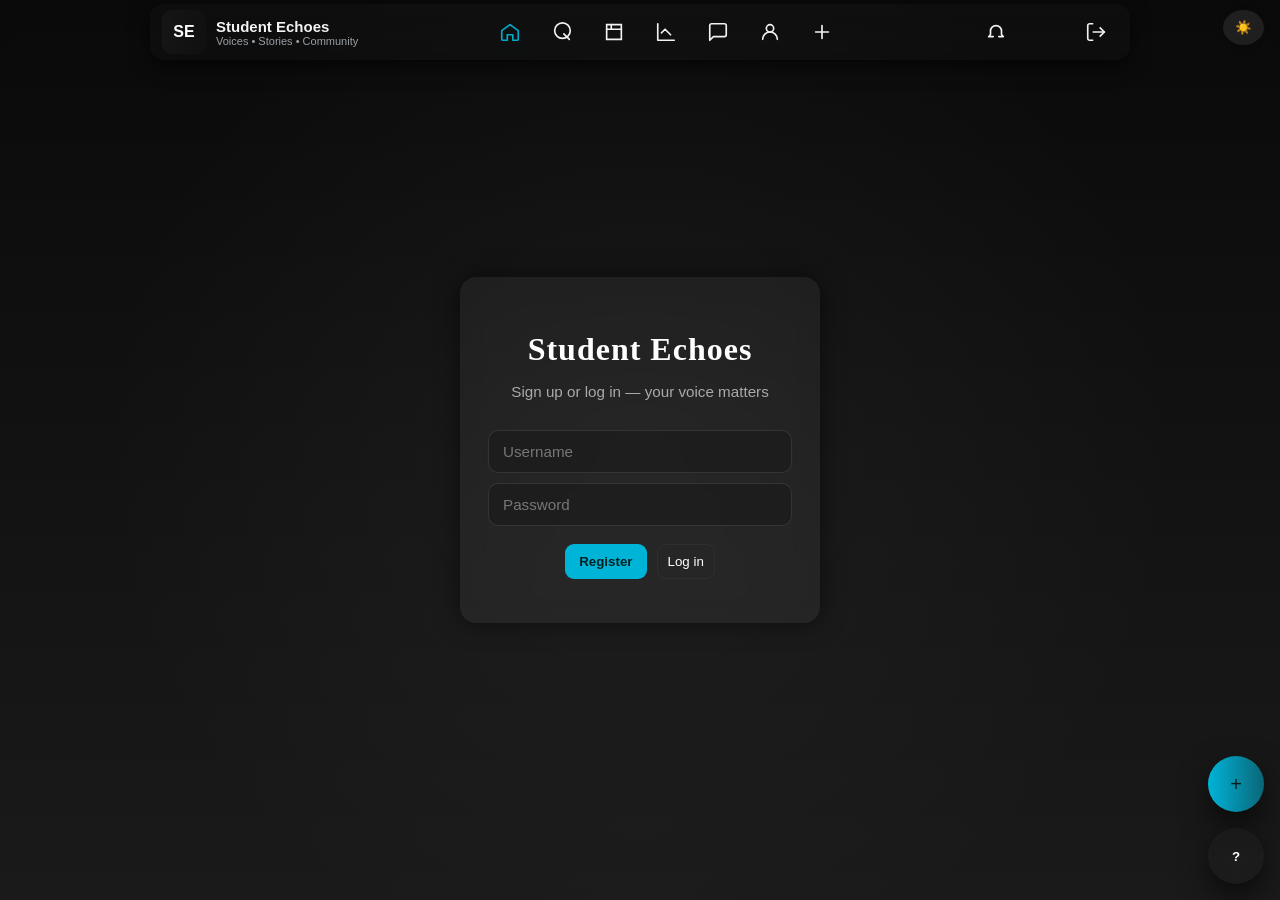
==== commit bf1eb2dc: "fix some bugs and add few features" ====
--- a/project/1.html
+++ b/project/1.html
@@ -5,8 +5,11 @@
   <meta name="viewport" content="width=device-width,initial-scale=1" />
   <title>Student Echoes — Upgraded (Full)</title>
   <link rel="stylesheet" href="1.css" />
-  <!-- keep your original script order; script.js is the upgraded merged file -->
+  <!-- script.js is the upgraded merged file -->
   <script src="1.js" defer></script>
+  <script src="addon.js" defer></script>
+
+
 </head>
 <body class="nav-visible-top">
 
@@ -32,8 +35,9 @@
           <svg viewBox="0 0 24 24" aria-hidden="true"><path d="M21 10.5a8.5 8.5 0 11-17 0 8.5 8.5 0 0117 0z"/><path d="M14 14l6 6" stroke-linecap="round" stroke-linejoin="round"/></svg>
         </button>
 
-        <button class="nav-btn" title="Market" id="navMarket" onclick="showPage('market')">
-          <svg viewBox="0 0 24 24" aria-hidden="true"><path d="M3 7h18v13a1 1 0 0 1-1 1H4a1 1 0 0 1-1-1V7z"/><path d="M16 3H8v4h8V3z" stroke-linecap="round" stroke-linejoin="round"/></svg>
+        <!-- NEWS (was Market) -->
+        <button class="nav-btn" title="News" id="navMarket" onclick="showPage('market')">
+          <svg viewBox="0 0 24 24" aria-hidden="true"><path d="M4 4h16v16H4z"/><path d="M4 9h16" stroke-linecap="round"/><path d="M9 4v5" stroke-linecap="round"/></svg>
         </button>
 
         <!-- TRENDING -->
@@ -61,7 +65,7 @@
           <span class="dot" id="notifDot" style="display:none"></span>
         </button>
         <!-- THEME TOGGLE (optional) -->
-        <button class="nav-btn" title="Theme" id="themeToggle" onclick="toggleTheme()">🌓</button>
+        <button class="nav-btn" title="Theme" id="themeToggle" onclick="toggleTheme()"></button>
         <button class="nav-btn" title="Logout" onclick="logout()">
           <svg viewBox="0 0 24 24" aria-hidden="true"><path d="M9 21H5a2 2 0 01-2-2V5a2 2 0 012-2h4"/><path d="M16 17l5-5-5-5"/><path d="M21 12H9" stroke-linecap="round" stroke-linejoin="round"/></svg>
         </button>
@@ -74,7 +78,9 @@
     <div class="nav-inner" style="justify-content:space-around;">
       <button class="nav-btn active" onclick="showPage('feed')"><svg viewBox="0 0 24 24"><path d="M3 10.5L12 4l9 6.5V20a1 1 0 0 1-1 1h-5v-6H9v6H4a1 1 0 0 1-1-1V10.5z" stroke-linecap="round" stroke-linejoin="round"/></svg></button>
       <button class="nav-btn" onclick="showPage('explore')"><svg viewBox="0 0 24 24"><path d="M21 10.5a8.5 8.5 0 11-17 0 8.5 8.5 0 0117 0z"/><path d="M14 14l6 6" stroke-linecap="round" stroke-linejoin="round"/></svg></button>
-      <button class="nav-btn" onclick="showPage('market')"><svg viewBox="0 0 24 24"><path d="M3 7h18v13a1 1 0 0 1-1 1H4a1 1 0 0 1-1-1V7z"/><path d="M16 3H8v4h8V3z" stroke-linecap="round" stroke-linejoin="round"/></svg></button>
+      <button class="nav-btn" onclick="showPage('market')">
+        <svg viewBox="0 0 24 24"><path d="M4 4h16v16H4z"/><path d="M4 9h16" stroke-linecap="round"/><path d="M9 4v5" stroke-linecap="round"/></svg>
+      </button>
       <button class="nav-btn" onclick="showPage('trending')"><svg viewBox="0 0 24 24"><path d="M3 3v18h18" stroke-linecap="round" stroke-linejoin="round"/><path d="M7 13l4-4 6 6" stroke-linecap="round" stroke-linejoin="round"/></svg></button>
       <button class="nav-btn" onclick="openMessagesModal()"><svg viewBox="0 0 24 24"><path d="M21 15a2 2 0 0 1-2 2H7l-4 4V5a2 2 0 0 1 2-2h14a2 2 0 0 1 2 2z" stroke-linecap="round" stroke-linejoin="round"/></svg></button>
       <button class="nav-btn" onclick="showPage('profile')"><svg viewBox="0 0 24 24"><path d="M12 12a4 4 0 100-8 4 4 0 000 8z"/><path d="M4 20a8 8 0 0116 0" stroke-linecap="round" stroke-linejoin="round"/></svg></button>
@@ -85,26 +91,24 @@
   <!-- STORIES BAR (added) -->
   <div id="storiesBar" class="stories-bar hidden" aria-label="stories"></div>
 
-  <!-- MAIN APP: keep your original auth & main app markup (unchanged) -->
-  <!-- AUTH PAGE (Upgraded: dark gradient + glass card) -->
-<div id="authWrap" class="auth-wrap fade-in">
-  <div class="auth-bg"></div>
-  <div class="auth-card glass-card" role="dialog" aria-labelledby="authTitle">
-    <h1 id="authTitle" class="auth-title">Student Echoes</h1>
-    <p class="auth-subtitle">Sign up or log in — your voice matters</p>
-
-    <input id="authUser" class="auth-input" placeholder="Username" autocomplete="username" />
-    <input id="authPass" class="auth-input" placeholder="Password" type="password" autocomplete="current-password" />
-
-    <div class="auth-buttons">
-      <button class="primary" onclick="onRegister()">Register</button>
-      <button class="small-btn" onclick="onLogin()">Log in</button>
-    </div>
-
-    <div id="authMsg" class="auth-message"></div>
-  </div>
-</div>
-
+  <!-- AUTH WRAP -->
+  <div id="authWrap" class="auth-wrap fade-in">
+    <div class="auth-bg"></div>
+    <div class="auth-card glass-card" role="dialog" aria-labelledby="authTitle">
+      <h1 id="authTitle" class="auth-title">Student Echoes</h1>
+      <p class="auth-subtitle">Sign up or log in — your voice matters</p>
+
+      <input id="authUser" class="auth-input" placeholder="Username" autocomplete="username" />
+      <input id="authPass" class="auth-input" placeholder="Password" type="password" autocomplete="current-password" />
+
+      <div class="auth-buttons">
+        <button class="primary" onclick="onRegister()">Register</button>
+        <button class="small-btn" onclick="onLogin()">Log in</button>
+      </div>
+
+      <div id="authMsg" class="auth-message"></div>
+    </div>
+  </div>
 
   <div id="mainApp" style="display:none;">
     <div class="app-wrap">
@@ -124,7 +128,7 @@
               <button class="small-btn" onclick="showPage('feed')">Home</button>
               <button class="small-btn" onclick="showPage('profile')">Profile & Settings</button>
               <button class="small-btn" onclick="showPage('explore')">Explore</button>
-              <button class="small-btn" onclick="showPage('market')">Marketplace</button>
+              <button class="small-btn" onclick="showPage('market')">News</button>
               <button class="small-btn" onclick="showPage('trending')">Trending</button>
             </div>
           </div>
@@ -165,14 +169,14 @@
             <div id="exploreResults" style="margin-top:12px"></div>
           </div>
 
-          <!-- MARKET -->
+          <!-- NEWS (replaces MARKET) -->
           <div id="marketPage" class="page-section hidden">
             <div class="panel" style="display:flex;justify-content:space-between;align-items:center">
-              <div style="font-weight:700">Marketplace</div>
+              <div style="font-weight:700">Campus News</div>
               <div style="display:flex;gap:8px;align-items:center">
-                <input id="marketSearch" placeholder="Search items..." style="padding:8px;border-radius:8px;border:1px solid rgba(255,255,255,0.04);background:transparent;color:var(--white)" oninput="renderMarket()" />
+                <input id="marketSearch" placeholder="Search articles..." style="padding:8px;border-radius:8px;border:1px solid rgba(255,255,255,0.04);background:transparent;color:var(--white)" oninput="renderMarket()" />
                 <button class="small-btn" onclick="renderMarket()">Search</button>
-                <button class="small-btn" onclick="openSellModal()">Sell Item</button>
+                <button class="small-btn" onclick="loadNewsFeed()">🔄 Refresh</button>
               </div>
             </div>
 
@@ -180,7 +184,7 @@
 
             <div style="margin-top:12px" class="panel">
               <div style="display:flex;justify-content:space-between;align-items:center">
-                <div style="font-weight:700">Saved Items</div>
+                <div style="font-weight:700">Saved Articles</div>
                 <div class="muted" id="savedCount">0</div>
               </div>
               <div id="savedList" style="margin-top:8px" class="profile-grid"></div>
@@ -198,72 +202,74 @@
 
           <!-- PROFILE -->
           <div id="profilePage" class="page-section hidden">
-            <div class="panel" id="profileHeader">
-              <!-- populated by JS -->
-            </div>
-
+            <div class="panel" id="profileHeader"></div>
             <div class="panel" style="margin-top:12px">
-              <label style="font-weight:700">Username</label>
-              <input id="profileUsername" class="input-inline" readonly style="width:100%;padding:10px;border-radius:10px;border:1px solid rgba(255,255,255,0.04);background:transparent;color:var(--white)" />
-              <label style="font-weight:700;margin-top:8px">Bio</label>
-              <textarea id="bio" rows="3" style="width:100%;padding:10px;border-radius:10px;border:1px solid rgba(255,255,255,0.04);background:transparent;color:var(--white)"></textarea>
-              <div style="display:flex;gap:8px;margin-top:8px">
-                <button class="primary" onclick="updateBio()">Save Bio</button>
-                <button class="small-btn" onclick="cancelEditProfile()">Cancel</button>
-              </div>
-            </div>
-
-            <div class="panel" style="margin-top:12px">
+              <div style="display:flex;gap:12px;align-items:center">
+                <div style="flex:1">
+                  <div style="display:flex;gap:8px;align-items:center">
+                    <input id="profileUsername" style="padding:8px;border-radius:8px;border:1px solid rgba(255,255,255,0.04);background:transparent;color:var(--white)" />
+                    <button class="small-btn" onclick="updateProfileUsername()">Save</button>
+                  </div>
+                  <div style="margin-top:8px">
+                    <textarea id="bio" placeholder="Edit your bio" style="width:100%;min-height:80px;padding:8px;border-radius:8px;border:1px solid rgba(255,255,255,0.04);background:transparent;color:var(--white)"></textarea>
+                    <div style="display:flex;gap:8px;margin-top:8px">
+                      <button class="primary" onclick="updateBio()">Update Bio</button>
+                      <button class="small-btn" onclick="cancelEditProfile()">Cancel</button>
+                    </div>
+                  </div>
+                </div>
+                <div style="width:180px">
+                  <div style="font-weight:700">Profile Stats</div>
+                  <div style="display:flex;gap:8px;margin-top:8px">
+                    <div>Posts: <span id="statPosts">0</span></div>
+                    <div>Likes: <span id="statLikes">0</span></div>
+                    <div>Comments: <span id="statComments">0</span></div>
+                  </div>
+                </div>
+              </div>
+            </div>
+
+            <div id="profileGridWrapper" class="panel" style="margin-top:12px">
               <div style="display:flex;justify-content:space-between;align-items:center">
                 <div style="font-weight:700">Your Posts</div>
-                <div class="muted" style="font-size:13px"><span id="profilePostCount">0</span> posts</div>
+                <div class="muted" id="profilePostCount">0</div>
               </div>
               <div id="profileGrid" class="profile-grid" style="margin-top:12px"></div>
             </div>
           </div>
+
         </main>
 
         <!-- right -->
         <aside class="right">
           <div class="panel">
-            <div style="display:flex;align-items:center;gap:12px">
-              <img id="miniPicRight" src="" class="profile-pic" alt="profile" style="width:64px;height:64px;border-radius:12px">
-              <div style="flex:1">
-                <div id="profileUserRight" style="font-weight:700;color:var(--white)">User</div>
-                <div id="profileBioMiniRight" class="muted">Bio goes here</div>
-                <div style="display:flex;gap:12px;margin-top:8px;color:var(--muted)">
-                  <div>Posts: <span id="statPostsRight">0</span></div>
-                  <div>Likes: <span id="statLikesRight">0</span></div>
-                  <div>Comments: <span id="statCommentsRight">0</span></div>
-                </div>
-              </div>
-            </div>
-          </div>
-
-          <div class="panel" style="margin-top:16px">
-            <div style="font-weight:700;margin-bottom:8px">Suggestions</div>
-            <div class="muted">Follow classmates, join groups, and share your story.</div>
+            <div style="display:flex;justify-content:space-between;align-items:center">
+              <div style="font-weight:700">Trending Tags</div>
+              <div class="muted" style="font-size:12px">live</div>
+            </div>
+            <div id="trendingTags" style="margin-top:8px"></div>
+          </div>
+
+          <div class="panel" style="margin-top:12px">
+            <div style="display:flex;justify-content:space-between;align-items:center">
+              <div style="font-weight:700">Stories</div>
+              <div class="muted" style="font-size:12px">24h</div>
+            </div>
+            <div id="storiesPanel" style="margin-top:8px"></div>
           </div>
         </aside>
       </div>
     </div>
   </div>
 
-  <!-- MODALS -->
-  <div id="viewModal" style="display:none"></div>
-
-  <!-- New modals added (initially hidden) -->
-  <div id="messagesModal" class="modal hidden" style="display:none"></div>
-  <div id="notificationsModal" class="modal hidden" style="display:none"></div>
-  <div id="sellModal" class="modal hidden" style="display:none"></div>
-  <div id="editorModal" class="modal hidden" style="display:none"></div>
-
-  <!-- toast -->
+  <!-- view modal (reused) -->
+  <div id="viewModal" style="display:none;"></div>
+
+  <!-- simple modals for notifications/messages -->
+  <div id="notificationsModal" style="display:none;"></div>
+  <div id="messagesModal" style="display:none;"></div>
+  <div id="sellModal" style="display:none;"></div>
+
   <div id="toast"></div>
-
-  <script>
-    /* small inline fallback to ensure navTrending button exists for older browsers that may load before script.js */
-    document.getElementById('navTrending')?.addEventListener('click', ()=>{ try{ window.renderTrending && window.renderTrending(); }catch(e){} });
-  </script>
 </body>
 </html>
--- a/project/1.css
+++ b/project/1.css
@@ -181,8 +181,76 @@
 
 /* profile grid */
 .profile-grid{ display:grid; grid-template-columns: repeat(3, 1fr); gap:8px; margin-top:12px }
-@media(max-width:980px){ .profile-grid{ grid-template-columns: repeat(2, 1fr)} }
-@media(max-width:520px){ .profile-grid{ grid-template-columns: repeat(1, 1fr)} }
-.grid-item{ position:relative; overflow:hidden; border-radius:10px; background: #0f1112; cursor:pointer; min-height:88px }
-.grid-item img{ width:100%; height:100%; object-fit:cover; display:block; transition:transform 300ms }
-.grid-item:hover img{ transform: scale(1.06) }
+@media(max-width:980px){ .profile-grid{ grid-template-columns: repeat(2, 1fr) } }
+@media(max-width:520px){ .profile-grid{ grid-template-columns: repeat(1, 1fr) } }
+
+.profile-pic{ width:48px;height:48px;border-radius:10px;object-fit:cover }
+
+.market-card{ display:flex; gap:12px; align-items:flex-start }
+.market-card img{ width:160px; height:100px; object-fit:cover; border-radius:8px }
+
+/* profile grid items */
+.grid-item{ position:relative; border-radius:8px; overflow:hidden; background:linear-gradient(180deg, rgba(255,255,255,0.01), transparent); cursor:pointer }
+
+/* misc small */
+.tag{ color:var(--accent); text-decoration:none }
+
+/* =======================
+   Mobile & UI Enhancements
+   ======================= */
+
+/* Floating Action Button (FAB) */
+#fabCompose {
+  position: fixed;
+  bottom: 24px;
+  right: 24px;
+  width: 56px;
+  height: 56px;
+  background: var(--primary);
+  border-radius: 50%;
+  display: flex;
+  justify-content: center;
+  align-items: center;
+  color: var(--white);
+  font-size: 24px;
+  cursor: pointer;
+  box-shadow: 0 4px 12px rgba(0,0,0,0.25);
+  transition: transform 0.2s ease;
+  z-index: 9999;
+}
+#fabCompose:hover {
+  transform: scale(1.1);
+}
+
+/* Stories scroll on mobile */
+#storiesBar {
+  display: flex;
+  overflow-x: auto;
+  gap: 8px;
+  padding: 8px 0;
+  scrollbar-width: thin;
+}
+#storiesBar::-webkit-scrollbar {
+  height: 6px;
+}
+#storiesBar::-webkit-scrollbar-thumb {
+  background: rgba(0,0,0,0.2);
+  border-radius: 3px;
+}
+.story {
+  min-width: 48px;
+  height: 48px;
+  border-radius: 50%;
+  background: var(--muted);
+  color: var(--white);
+  display: flex;
+  justify-content: center;
+  align-items: center;
+  cursor: pointer;
+  flex-shrink: 0;
+}
+
+/* Smooth theme transition */
+body {
+  transition: background 0.25s ease, color 0.25s ease;
+}
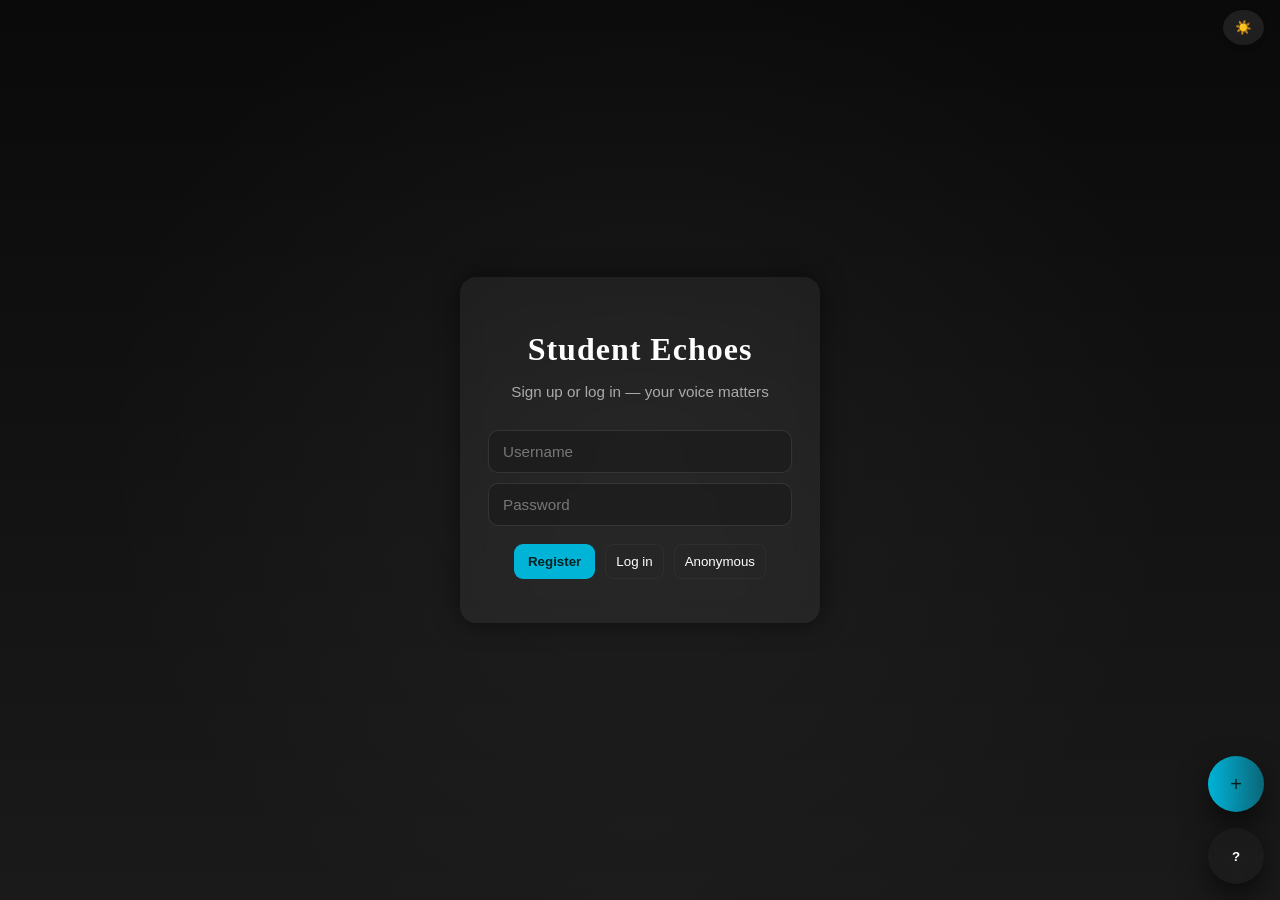
==== commit e102a6e4: "add anonymous and remove top nav button in log in" ====
--- a/project/1.html
+++ b/project/1.html
@@ -5,112 +5,96 @@
   <meta name="viewport" content="width=device-width,initial-scale=1" />
   <title>Student Echoes — Upgraded (Full)</title>
   <link rel="stylesheet" href="1.css" />
-  <!-- script.js is the upgraded merged file -->
   <script src="1.js" defer></script>
   <script src="addon.js" defer></script>
-
-
 </head>
 <body class="nav-visible-top">
 
-  <!-- TOP NAV (desktop) -->
-  <div id="navTop" class="nav nav-top">
-    <div class="nav-inner">
-      <div class="nav-left">
-        <div class="brand">
-          <div class="logo">SE</div>
-          <div style="display:flex;flex-direction:column">
-            <div class="site-title">Student Echoes</div>
-            <div style="font-size:11px;color:var(--muted)">Voices • Stories • Community</div>
-          </div>
-        </div>
-      </div>
-
-      <div class="nav-center" style="gap:8px">
-        <button class="nav-btn active" title="Home" id="navHome" onclick="showPage('feed')">
-          <svg viewBox="0 0 24 24" aria-hidden="true"><path d="M3 10.5L12 4l9 6.5V20a1 1 0 0 1-1 1h-5v-6H9v6H4a1 1 0 0 1-1-1V10.5z" stroke-linecap="round" stroke-linejoin="round"/></svg>
-        </button>
-
-        <button class="nav-btn" title="Explore" id="navExplore" onclick="showPage('explore')">
-          <svg viewBox="0 0 24 24" aria-hidden="true"><path d="M21 10.5a8.5 8.5 0 11-17 0 8.5 8.5 0 0117 0z"/><path d="M14 14l6 6" stroke-linecap="round" stroke-linejoin="round"/></svg>
-        </button>
-
-        <!-- NEWS (was Market) -->
-        <button class="nav-btn" title="News" id="navMarket" onclick="showPage('market')">
-          <svg viewBox="0 0 24 24" aria-hidden="true"><path d="M4 4h16v16H4z"/><path d="M4 9h16" stroke-linecap="round"/><path d="M9 4v5" stroke-linecap="round"/></svg>
-        </button>
-
-        <!-- TRENDING -->
-        <button class="nav-btn" title="Trending" id="navTrending" onclick="showPage('trending'); renderTrending()">
-          <svg viewBox="0 0 24 24" aria-hidden="true"><path d="M3 3v18h18" stroke-linecap="round" stroke-linejoin="round"/><path d="M7 13l4-4 6 6" stroke-linecap="round" stroke-linejoin="round"/></svg>
-        </button>
-
-        <!-- MESSAGES -->
-        <button class="nav-btn" title="Messages" id="navMessages" onclick="openMessagesModal()">
-          <svg viewBox="0 0 24 24" aria-hidden="true"><path d="M21 15a2 2 0 0 1-2 2H7l-4 4V5a2 2 0 0 1 2-2h14a2 2 0 0 1 2 2z" stroke-linecap="round" stroke-linejoin="round"/></svg>
-        </button>
-
-        <button class="nav-btn" title="Profile" id="navProfile" onclick="showPage('profile')">
-          <svg viewBox="0 0 24 24" aria-hidden="true"><path d="M12 12a4 4 0 100-8 4 4 0 000 8z"/><path d="M4 20a8 8 0 0116 0" stroke-linecap="round" stroke-linejoin="round"/></svg>
-        </button>
-
-        <button class="nav-btn" title="Create" id="navCreate" onclick="enterCompose()">
-          <svg viewBox="0 0 24 24" aria-hidden="true"><path d="M12 5v14M5 12h14" stroke-linecap="round" stroke-linejoin="round"/></svg>
-        </button>
-      </div>
-
-      <div class="nav-right" style="gap:6px">
-        <button class="nav-btn" title="Notifications" id="navNotifications" onclick="toggleNotifications()">
-          <svg viewBox="0 0 24 24" aria-hidden="true"><path d="M15 17h5l-1.405-1.405A2.032 2.032 0 0118 14.158V11a6 6 0 10-12 0v3.159c0 .538-.214 1.055-.595 1.436L4 17h5" stroke-linecap="round" stroke-linejoin="round"/></svg>
-          <span class="dot" id="notifDot" style="display:none"></span>
-        </button>
-        <!-- THEME TOGGLE (optional) -->
-        <button class="nav-btn" title="Theme" id="themeToggle" onclick="toggleTheme()"></button>
-        <button class="nav-btn" title="Logout" onclick="logout()">
-          <svg viewBox="0 0 24 24" aria-hidden="true"><path d="M9 21H5a2 2 0 01-2-2V5a2 2 0 012-2h4"/><path d="M16 17l5-5-5-5"/><path d="M21 12H9" stroke-linecap="round" stroke-linejoin="round"/></svg>
-        </button>
-      </div>
-    </div>
-  </div>
-
-  <!-- BOTTOM NAV (mobile) -->
-  <div id="navBottom" class="nav nav-bottom hidden">
-    <div class="nav-inner" style="justify-content:space-around;">
-      <button class="nav-btn active" onclick="showPage('feed')"><svg viewBox="0 0 24 24"><path d="M3 10.5L12 4l9 6.5V20a1 1 0 0 1-1 1h-5v-6H9v6H4a1 1 0 0 1-1-1V10.5z" stroke-linecap="round" stroke-linejoin="round"/></svg></button>
-      <button class="nav-btn" onclick="showPage('explore')"><svg viewBox="0 0 24 24"><path d="M21 10.5a8.5 8.5 0 11-17 0 8.5 8.5 0 0117 0z"/><path d="M14 14l6 6" stroke-linecap="round" stroke-linejoin="round"/></svg></button>
-      <button class="nav-btn" onclick="showPage('market')">
-        <svg viewBox="0 0 24 24"><path d="M4 4h16v16H4z"/><path d="M4 9h16" stroke-linecap="round"/><path d="M9 4v5" stroke-linecap="round"/></svg>
-      </button>
-      <button class="nav-btn" onclick="showPage('trending')"><svg viewBox="0 0 24 24"><path d="M3 3v18h18" stroke-linecap="round" stroke-linejoin="round"/><path d="M7 13l4-4 6 6" stroke-linecap="round" stroke-linejoin="round"/></svg></button>
-      <button class="nav-btn" onclick="openMessagesModal()"><svg viewBox="0 0 24 24"><path d="M21 15a2 2 0 0 1-2 2H7l-4 4V5a2 2 0 0 1 2-2h14a2 2 0 0 1 2 2z" stroke-linecap="round" stroke-linejoin="round"/></svg></button>
-      <button class="nav-btn" onclick="showPage('profile')"><svg viewBox="0 0 24 24"><path d="M12 12a4 4 0 100-8 4 4 0 000 8z"/><path d="M4 20a8 8 0 0116 0" stroke-linecap="round" stroke-linejoin="round"/></svg></button>
-      <button class="nav-btn" onclick="enterCompose()"><svg viewBox="0 0 24 24"><path d="M12 5v14M5 12h14" stroke-linecap="round" stroke-linejoin="round"/></svg></button>
-    </div>
-  </div>
-
-  <!-- STORIES BAR (added) -->
-  <div id="storiesBar" class="stories-bar hidden" aria-label="stories"></div>
-
-  <!-- AUTH WRAP -->
+  <!-- AUTH WRAP (only auth UI, no nav bar) -->
   <div id="authWrap" class="auth-wrap fade-in">
     <div class="auth-bg"></div>
     <div class="auth-card glass-card" role="dialog" aria-labelledby="authTitle">
       <h1 id="authTitle" class="auth-title">Student Echoes</h1>
       <p class="auth-subtitle">Sign up or log in — your voice matters</p>
-
       <input id="authUser" class="auth-input" placeholder="Username" autocomplete="username" />
       <input id="authPass" class="auth-input" placeholder="Password" type="password" autocomplete="current-password" />
-
       <div class="auth-buttons">
         <button class="primary" onclick="onRegister()">Register</button>
         <button class="small-btn" onclick="onLogin()">Log in</button>
-      </div>
-
+        <button class="small-btn" onclick="onAnonymousLogin()">Anonymous</button>
+      </div>
       <div id="authMsg" class="auth-message"></div>
     </div>
   </div>
 
+  <!-- MAIN APP (nav bar only visible after login) -->
   <div id="mainApp" style="display:none;">
+    <!-- TOP NAV (desktop) - visible only inside app -->
+    <div id="navTop" class="nav nav-top">
+      <div class="nav-inner">
+        <div class="nav-left">
+          <div class="brand">
+            <div class="logo">SE</div>
+            <div style="display:flex;flex-direction:column">
+              <div class="site-title">Student Echoes</div>
+              <div style="font-size:11px;color:var(--muted)">Voices • Stories • Community</div>
+            </div>
+          </div>
+        </div>
+        <div class="nav-center" style="gap:8px">
+          <button class="nav-btn active" title="Home" id="navHome" onclick="showPage('feed')">
+            <svg viewBox="0 0 24 24" aria-hidden="true"><path d="M3 10.5L12 4l9 6.5V20a1 1 0 0 1-1 1h-5v-6H9v6H4a1 1 0 0 1-1-1V10.5z" stroke-linecap="round" stroke-linejoin="round"/></svg>
+          </button>
+          <button class="nav-btn" title="Explore" id="navExplore" onclick="showPage('explore')">
+            <svg viewBox="0 0 24 24" aria-hidden="true"><path d="M21 10.5a8.5 8.5 0 11-17 0 8.5 8.5 0 0117 0z"/><path d="M14 14l6 6" stroke-linecap="round" stroke-linejoin="round"/></svg>
+          </button>
+          <button class="nav-btn" title="News" id="navMarket" onclick="showPage('market')">
+            <svg viewBox="0 0 24 24" aria-hidden="true"><path d="M4 4h16v16H4z"/><path d="M4 9h16" stroke-linecap="round"/><path d="M9 4v5" stroke-linecap="round"/></svg>
+          </button>
+          <button class="nav-btn" title="Trending" id="navTrending" onclick="showPage('trending'); renderTrending()">
+            <svg viewBox="0 0 24 24" aria-hidden="true"><path d="M3 3v18h18" stroke-linecap="round" stroke-linejoin="round"/><path d="M7 13l4-4 6 6" stroke-linecap="round" stroke-linejoin="round"/></svg>
+          </button>
+          <button class="nav-btn" title="Messages" id="navMessages" onclick="openMessagesModal()">
+            <svg viewBox="0 0 24 24" aria-hidden="true"><path d="M21 15a2 2 0 0 1-2 2H7l-4 4V5a2 2 0 0 1 2-2h14a2 2 0 0 1 2 2z" stroke-linecap="round" stroke-linejoin="round"/></svg>
+          </button>
+          <button class="nav-btn" title="Profile" id="navProfile" onclick="showPage('profile')">
+            <svg viewBox="0 0 24 24" aria-hidden="true"><path d="M12 12a4 4 0 100-8 4 4 0 000 8z"/><path d="M4 20a8 8 0 0116 0" stroke-linecap="round" stroke-linejoin="round"/></svg>
+          </button>
+          <button class="nav-btn" title="Create" id="navCreate" onclick="enterCompose()">
+            <svg viewBox="0 0 24 24" aria-hidden="true"><path d="M12 5v14M5 12h14" stroke-linecap="round" stroke-linejoin="round"/></svg>
+          </button>
+        </div>
+        <div class="nav-right" style="gap:6px">
+          <button class="nav-btn" title="Notifications" id="navNotifications" onclick="toggleNotifications()">
+            <svg viewBox="0 0 24 24" aria-hidden="true"><path d="M15 17h5l-1.405-1.405A2.032 2.032 0 0118 14.158V11a6 6 0 10-12 0v3.159c0 .538-.214 1.055-.595 1.436L4 17h5" stroke-linecap="round" stroke-linejoin="round"/></svg>
+            <span class="dot" id="notifDot" style="display:none"></span>
+          </button>
+          <button class="nav-btn" title="Theme" id="themeToggle" onclick="toggleTheme()"></button>
+          <button class="nav-btn" title="Logout" onclick="logout()">
+            <svg viewBox="0 0 24 24" aria-hidden="true"><path d="M9 21H5a2 2 0 01-2-2V5a2 2 0 012-2h4"/><path d="M16 17l5-5-5-5"/><path d="M21 12H9" stroke-linecap="round" stroke-linejoin="round"/></svg>
+          </button>
+        </div>
+      </div>
+    </div>
+
+    <!-- BOTTOM NAV (mobile) -->
+    <div id="navBottom" class="nav nav-bottom hidden">
+      <div class="nav-inner" style="justify-content:space-around;">
+        <button class="nav-btn active" onclick="showPage('feed')"><svg viewBox="0 0 24 24"><path d="M3 10.5L12 4l9 6.5V20a1 1 0 0 1-1 1h-5v-6H9v6H4a1 1 0 0 1-1-1V10.5z" stroke-linecap="round" stroke-linejoin="round"/></svg></button>
+        <button class="nav-btn" onclick="showPage('explore')"><svg viewBox="0 0 24 24"><path d="M21 10.5a8.5 8.5 0 11-17 0 8.5 8.5 0 0117 0z"/><path d="M14 14l6 6" stroke-linecap="round" stroke-linejoin="round"/></svg></button>
+        <button class="nav-btn" onclick="showPage('market')">
+          <svg viewBox="0 0 24 24"><path d="M4 4h16v16H4z"/><path d="M4 9h16" stroke-linecap="round"/><path d="M9 4v5" stroke-linecap="round"/></svg>
+        </button>
+        <button class="nav-btn" onclick="showPage('trending')"><svg viewBox="0 0 24 24"><path d="M3 3v18h18" stroke-linecap="round" stroke-linejoin="round"/><path d="M7 13l4-4 6 6" stroke-linecap="round" stroke-linejoin="round"/></svg></button>
+        <button class="nav-btn" onclick="openMessagesModal()"><svg viewBox="0 0 24 24"><path d="M21 15a2 2 0 0 1-2 2H7l-4 4V5a2 2 0 0 1 2-2h14a2 2 0 0 1 2 2z" stroke-linecap="round" stroke-linejoin="round"/></svg></button>
+        <button class="nav-btn" onclick="showPage('profile')"><svg viewBox="0 0 24 24"><path d="M12 12a4 4 0 100-8 4 4 0 000 8z"/><path d="M4 20a8 8 0 0116 0" stroke-linecap="round" stroke-linejoin="round"/></svg></button>
+        <button class="nav-btn" onclick="enterCompose()"><svg viewBox="0 0 24 24"><path d="M12 5v14M5 12h14" stroke-linecap="round" stroke-linejoin="round"/></svg></button>
+      </div>
+    </div>
+
+    <!-- STORIES BAR (added) -->
+    <div id="storiesBar" class="stories-bar hidden" aria-label="stories"></div>
+
     <div class="app-wrap">
       <div class="layout">
         <!-- left -->
@@ -155,7 +139,6 @@
                 </div>
               </div>
             </div>
-
             <div id="postsList"></div>
           </div>
 
@@ -179,9 +162,7 @@
                 <button class="small-btn" onclick="loadNewsFeed()">🔄 Refresh</button>
               </div>
             </div>
-
             <div id="marketList" style="margin-top:12px; display:flex;flex-direction:column;gap:12px"></div>
-
             <div style="margin-top:12px" class="panel">
               <div style="display:flex;justify-content:space-between;align-items:center">
                 <div style="font-weight:700">Saved Articles</div>
@@ -228,7 +209,6 @@
                 </div>
               </div>
             </div>
-
             <div id="profileGridWrapper" class="panel" style="margin-top:12px">
               <div style="display:flex;justify-content:space-between;align-items:center">
                 <div style="font-weight:700">Your Posts</div>
@@ -237,9 +217,7 @@
               <div id="profileGrid" class="profile-grid" style="margin-top:12px"></div>
             </div>
           </div>
-
         </main>
-
         <!-- right -->
         <aside class="right">
           <div class="panel">
@@ -249,7 +227,6 @@
             </div>
             <div id="trendingTags" style="margin-top:8px"></div>
           </div>
-
           <div class="panel" style="margin-top:12px">
             <div style="display:flex;justify-content:space-between;align-items:center">
               <div style="font-weight:700">Stories</div>
@@ -264,12 +241,10 @@
 
   <!-- view modal (reused) -->
   <div id="viewModal" style="display:none;"></div>
-
   <!-- simple modals for notifications/messages -->
   <div id="notificationsModal" style="display:none;"></div>
   <div id="messagesModal" style="display:none;"></div>
   <div id="sellModal" style="display:none;"></div>
-
   <div id="toast"></div>
 </body>
-</html>
+</html>
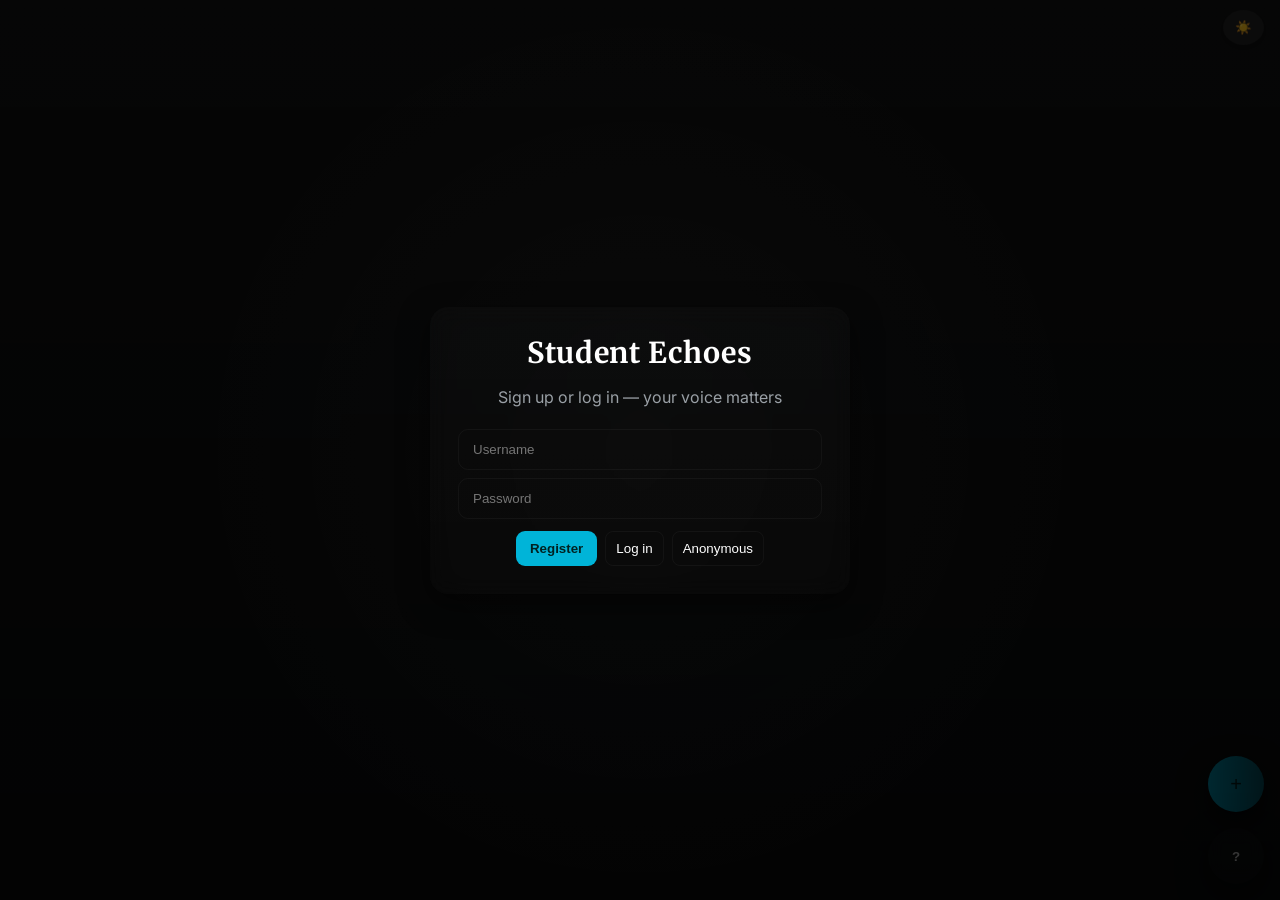
==== commit 090dc85a: "fix some bug and rename the addison too 2.js" ====
--- a/project/1.html
+++ b/project/1.html
@@ -4,81 +4,97 @@
   <meta charset="utf-8" />
   <meta name="viewport" content="width=device-width,initial-scale=1" />
   <title>Student Echoes — Upgraded (Full)</title>
+  <!-- Fonts (kept Inter + Merriweather as requested) -->
+  <link rel="preconnect" href="https://fonts.gstatic.com" crossorigin>
+  <link href="https://fonts.googleapis.com/css2?family=Inter:wght@300;400;600;700&family=Merriweather:wght@400;700&display=swap" rel="stylesheet">
   <link rel="stylesheet" href="1.css" />
+  <!-- scripts: keep order (1.js -> addon.js) -->
   <script src="1.js" defer></script>
-  <script src="addon.js" defer></script>
+  <script src="2.js" defer></script>
 </head>
-<body class="nav-visible-top">
+<body class="nav-visible-top" aria-busy="false">
 
   <!-- AUTH WRAP (only auth UI, no nav bar) -->
-  <div id="authWrap" class="auth-wrap fade-in">
-    <div class="auth-bg"></div>
-    <div class="auth-card glass-card" role="dialog" aria-labelledby="authTitle">
+  <div id="authWrap" class="auth-wrap fade-in" role="dialog" aria-modal="true" aria-labelledby="authTitle">
+    <div class="auth-bg" aria-hidden="true"></div>
+    <div class="auth-card glass-card" role="document" aria-labelledby="authTitle">
       <h1 id="authTitle" class="auth-title">Student Echoes</h1>
       <p class="auth-subtitle">Sign up or log in — your voice matters</p>
       <input id="authUser" class="auth-input" placeholder="Username" autocomplete="username" />
       <input id="authPass" class="auth-input" placeholder="Password" type="password" autocomplete="current-password" />
-      <div class="auth-buttons">
-        <button class="primary" onclick="onRegister()">Register</button>
-        <button class="small-btn" onclick="onLogin()">Log in</button>
-        <button class="small-btn" onclick="onAnonymousLogin()">Anonymous</button>
+      <div class="auth-buttons" role="group" aria-label="auth actions">
+        <button class="primary" onclick="onRegister()" aria-label="Register">Register</button>
+        <button class="small-btn" onclick="onLogin()" aria-label="Log in">Log in</button>
+        <button class="small-btn" onclick="onAnonymousLogin()" aria-label="Anonymous login">Anonymous</button>
       </div>
-      <div id="authMsg" class="auth-message"></div>
+      <div id="authMsg" class="auth-message" aria-live="polite"></div>
     </div>
   </div>
 
   <!-- MAIN APP (nav bar only visible after login) -->
   <div id="mainApp" style="display:none;">
     <!-- TOP NAV (desktop) - visible only inside app -->
-    <div id="navTop" class="nav nav-top">
+    <header id="navTop" class="nav nav-top" role="navigation" aria-label="Main navigation">
       <div class="nav-inner">
         <div class="nav-left">
-          <div class="brand">
-            <div class="logo">SE</div>
-            <div style="display:flex;flex-direction:column">
+          <div class="brand" role="banner">
+            <div class="logo" aria-hidden="true">SE</div>
+            <div class="brand-text">
               <div class="site-title">Student Echoes</div>
-              <div style="font-size:11px;color:var(--muted)">Voices • Stories • Community</div>
+              <div class="muted small" style="font-size:11px">Voices • Stories • Community</div>
             </div>
           </div>
         </div>
-        <div class="nav-center" style="gap:8px">
-          <button class="nav-btn active" title="Home" id="navHome" onclick="showPage('feed')">
+
+        <nav class="nav-center" aria-label="Primary" role="menubar" style="gap:8px">
+          <button class="nav-btn active" title="Home" id="navHome" onclick="showPage('feed')" role="menuitem" aria-current="page">
             <svg viewBox="0 0 24 24" aria-hidden="true"><path d="M3 10.5L12 4l9 6.5V20a1 1 0 0 1-1 1h-5v-6H9v6H4a1 1 0 0 1-1-1V10.5z" stroke-linecap="round" stroke-linejoin="round"/></svg>
           </button>
-          <button class="nav-btn" title="Explore" id="navExplore" onclick="showPage('explore')">
+
+          <button class="nav-btn" title="Explore" id="navExplore" onclick="showPage('explore')" role="menuitem">
             <svg viewBox="0 0 24 24" aria-hidden="true"><path d="M21 10.5a8.5 8.5 0 11-17 0 8.5 8.5 0 0117 0z"/><path d="M14 14l6 6" stroke-linecap="round" stroke-linejoin="round"/></svg>
           </button>
-          <button class="nav-btn" title="News" id="navMarket" onclick="showPage('market')">
+
+          <button class="nav-btn" title="News" id="navMarket" onclick="showPage('market')" role="menuitem">
             <svg viewBox="0 0 24 24" aria-hidden="true"><path d="M4 4h16v16H4z"/><path d="M4 9h16" stroke-linecap="round"/><path d="M9 4v5" stroke-linecap="round"/></svg>
           </button>
-          <button class="nav-btn" title="Trending" id="navTrending" onclick="showPage('trending'); renderTrending()">
+
+          <button class="nav-btn" title="Trending" id="navTrending" onclick="showPage('trending'); renderTrending()" role="menuitem">
             <svg viewBox="0 0 24 24" aria-hidden="true"><path d="M3 3v18h18" stroke-linecap="round" stroke-linejoin="round"/><path d="M7 13l4-4 6 6" stroke-linecap="round" stroke-linejoin="round"/></svg>
           </button>
-          <button class="nav-btn" title="Messages" id="navMessages" onclick="openMessagesModal()">
+
+          <button class="nav-btn" title="Messages" id="navMessages" onclick="openMessagesModal()" role="menuitem">
             <svg viewBox="0 0 24 24" aria-hidden="true"><path d="M21 15a2 2 0 0 1-2 2H7l-4 4V5a2 2 0 0 1 2-2h14a2 2 0 0 1 2 2z" stroke-linecap="round" stroke-linejoin="round"/></svg>
           </button>
-          <button class="nav-btn" title="Profile" id="navProfile" onclick="showPage('profile')">
+
+          <button class="nav-btn" title="Profile" id="navProfile" onclick="showPage('profile')" role="menuitem">
             <svg viewBox="0 0 24 24" aria-hidden="true"><path d="M12 12a4 4 0 100-8 4 4 0 000 8z"/><path d="M4 20a8 8 0 0116 0" stroke-linecap="round" stroke-linejoin="round"/></svg>
           </button>
-          <button class="nav-btn" title="Create" id="navCreate" onclick="enterCompose()">
+
+          <button class="nav-btn" title="Create" id="navCreate" onclick="enterCompose()" role="menuitem">
             <svg viewBox="0 0 24 24" aria-hidden="true"><path d="M12 5v14M5 12h14" stroke-linecap="round" stroke-linejoin="round"/></svg>
           </button>
-        </div>
-        <div class="nav-right" style="gap:6px">
-          <button class="nav-btn" title="Notifications" id="navNotifications" onclick="toggleNotifications()">
+        </nav>
+
+        <div class="nav-right" style="gap:6px" role="group" aria-label="secondary">
+          <button class="nav-btn" title="Notifications" id="navNotifications" onclick="toggleNotifications()" aria-haspopup="dialog" aria-controls="notificationsModal">
             <svg viewBox="0 0 24 24" aria-hidden="true"><path d="M15 17h5l-1.405-1.405A2.032 2.032 0 0118 14.158V11a6 6 0 10-12 0v3.159c0 .538-.214 1.055-.595 1.436L4 17h5" stroke-linecap="round" stroke-linejoin="round"/></svg>
-            <span class="dot" id="notifDot" style="display:none"></span>
-          </button>
-          <button class="nav-btn" title="Theme" id="themeToggle" onclick="toggleTheme()"></button>
-          <button class="nav-btn" title="Logout" onclick="logout()">
+            <span class="dot" id="notifDot" style="display:none" aria-hidden="true"></span>
+          </button>
+
+          <!-- NOTE: theme toggle is handled by addon.js (which injects its own floating button).
+               To avoid duplicate IDs/handlers we give this nav theme control a neutral id. -->
+          <button class="nav-btn" title="Theme (see top-right)" id="navThemeBtn" aria-hidden="true"></button>
+
+          <button class="nav-btn" title="Logout" onclick="logout()" aria-label="Logout">
             <svg viewBox="0 0 24 24" aria-hidden="true"><path d="M9 21H5a2 2 0 01-2-2V5a2 2 0 012-2h4"/><path d="M16 17l5-5-5-5"/><path d="M21 12H9" stroke-linecap="round" stroke-linejoin="round"/></svg>
           </button>
         </div>
       </div>
-    </div>
+    </header>
 
     <!-- BOTTOM NAV (mobile) -->
-    <div id="navBottom" class="nav nav-bottom hidden">
+    <nav id="navBottom" class="nav nav-bottom hidden" aria-label="Mobile navigation">
       <div class="nav-inner" style="justify-content:space-around;">
         <button class="nav-btn active" onclick="showPage('feed')"><svg viewBox="0 0 24 24"><path d="M3 10.5L12 4l9 6.5V20a1 1 0 0 1-1 1h-5v-6H9v6H4a1 1 0 0 1-1-1V10.5z" stroke-linecap="round" stroke-linejoin="round"/></svg></button>
         <button class="nav-btn" onclick="showPage('explore')"><svg viewBox="0 0 24 24"><path d="M21 10.5a8.5 8.5 0 11-17 0 8.5 8.5 0 0117 0z"/><path d="M14 14l6 6" stroke-linecap="round" stroke-linejoin="round"/></svg></button>
@@ -90,25 +106,26 @@
         <button class="nav-btn" onclick="showPage('profile')"><svg viewBox="0 0 24 24"><path d="M12 12a4 4 0 100-8 4 4 0 000 8z"/><path d="M4 20a8 8 0 0116 0" stroke-linecap="round" stroke-linejoin="round"/></svg></button>
         <button class="nav-btn" onclick="enterCompose()"><svg viewBox="0 0 24 24"><path d="M12 5v14M5 12h14" stroke-linecap="round" stroke-linejoin="round"/></svg></button>
       </div>
-    </div>
-
+    </nav>
     <!-- STORIES BAR (added) -->
     <div id="storiesBar" class="stories-bar hidden" aria-label="stories"></div>
 
-    <div class="app-wrap">
+    <main class="app-wrap" role="main">
       <div class="layout">
         <!-- left -->
-        <aside class="left">
+        <aside class="left" aria-label="sidebar">
           <div class="panel">
-            <div style="display:flex;align-items:center;gap:12px">
-              <img id="miniPic" src="" alt="avatar" style="width:56px;height:56px;border-radius:10px;object-fit:cover;background:linear-gradient(90deg, rgba(255,255,255,0.02), rgba(255,255,255,0.01));">
+            <div class="profile-compact" style="display:flex;align-items:center;gap:12px">
+              <img id="miniPic" src="" alt="avatar" class="profile-pic profile-compact-pic">
               <div>
                 <div id="miniUser" style="font-weight:700;color:var(--white)">User</div>
-                <div id="miniBio" class="muted" style="font-size:13px">Bio</div>
-              </div>
-            </div>
-            <hr style="margin:12px 0;border:none;height:1px;background:rgba(255,255,255,0.03)">
-            <div style="display:flex;flex-direction:column;gap:8px">
+                <div id="miniBio" class="muted small" style="font-size:13px">Bio</div>
+              </div>
+            </div>
+
+            <hr class="sidebar-sep" />
+
+            <div class="sidebar-links" style="display:flex;flex-direction:column;gap:8px">
               <button class="small-btn" onclick="showPage('feed')">Home</button>
               <button class="small-btn" onclick="showPage('profile')">Profile & Settings</button>
               <button class="small-btn" onclick="showPage('explore')">Explore</button>
@@ -118,51 +135,53 @@
           </div>
         </aside>
 
-        <!-- main -->
-        <main>
+        <!-- main column -->
+        <section>
           <!-- FEED -->
-          <div id="feedPage" class="page-section">
+          <section id="feedPage" class="page-section">
             <div class="panel">
               <div style="display:flex;gap:10px;align-items:flex-start">
                 <img id="composerAvatar" src="" alt="avatar" class="profile-pic" style="width:48px;height:48px;border-radius:10px">
                 <div style="flex:1">
-                  <textarea id="txtPost" placeholder="What's on your mind?" oninput="saveDraft()"></textarea>
+                  <textarea id="txtPost" placeholder="What's on your mind?" oninput="saveDraft()" aria-label="Compose post"></textarea>
                   <div style="display:flex;gap:8px;margin-top:8px;align-items:center">
                     <input id="filePost" type="file" accept="image/*" style="color:var(--white)" />
                     <div style="margin-left:auto;display:flex;gap:8px">
                       <button class="small-btn" onclick="clearDraft()">Clear</button>
-                      <button class="primary" onclick="openEditorModal()">Post (rich)</button>
                       <button class="primary" onclick="onCreatePost()">Post</button>
                     </div>
                   </div>
-                  <div id="draftNotice" style="margin-top:8px;font-size:12px;color:var(--muted);"></div>
-                </div>
-              </div>
-            </div>
-            <div id="postsList"></div>
-          </div>
+                  <div id="draftNotice" style="margin-top:8px;font-size:12px;color:var(--muted);" aria-live="polite"></div>
+                </div>
+              </div>
+            </div>
+
+            <div id="postsList" aria-live="polite"></div>
+          </section>
 
           <!-- EXPLORE -->
-          <div id="explorePage" class="page-section hidden">
+          <section id="explorePage" class="page-section hidden" aria-hidden="true">
             <div class="panel" style="display:flex;gap:12px;align-items:center">
               <div style="font-weight:700">Explore</div>
               <input id="exploreSearch" placeholder="Search posts or usernames..." style="flex:1;padding:8px;border-radius:8px;border:1px solid rgba(255,255,255,0.04);background:transparent;color:var(--white)" oninput="renderExplore()" />
               <div id="exploreCount" class="muted" style="font-size:13px">0 results</div>
             </div>
             <div id="exploreResults" style="margin-top:12px"></div>
-          </div>
-
-          <!-- NEWS (replaces MARKET) -->
-          <div id="marketPage" class="page-section hidden">
-            <div class="panel" style="display:flex;justify-content:space-between;align-items:center">
+          </section>
+
+          <!-- NEWS (Market) -->
+          <section id="marketPage" class="page-section hidden" aria-hidden="true">
+            <div class="panel panel-row" style="display:flex;justify-content:space-between;align-items:center">
               <div style="font-weight:700">Campus News</div>
               <div style="display:flex;gap:8px;align-items:center">
                 <input id="marketSearch" placeholder="Search articles..." style="padding:8px;border-radius:8px;border:1px solid rgba(255,255,255,0.04);background:transparent;color:var(--white)" oninput="renderMarket()" />
                 <button class="small-btn" onclick="renderMarket()">Search</button>
-                <button class="small-btn" onclick="loadNewsFeed()">🔄 Refresh</button>
-              </div>
-            </div>
+                <button id="addon-news-refresh" class="small-btn" onclick="loadNewsFeed()">🔄 Refresh</button>
+              </div>
+            </div>
+
             <div id="marketList" style="margin-top:12px; display:flex;flex-direction:column;gap:12px"></div>
+
             <div style="margin-top:12px" class="panel">
               <div style="display:flex;justify-content:space-between;align-items:center">
                 <div style="font-weight:700">Saved Articles</div>
@@ -170,21 +189,53 @@
               </div>
               <div id="savedList" style="margin-top:8px" class="profile-grid"></div>
             </div>
-          </div>
+          </section>
 
           <!-- TRENDING -->
-          <div id="trendingPage" class="page-section hidden">
+          <section id="trendingPage" class="page-section hidden" aria-hidden="true">
             <div class="panel" style="display:flex;justify-content:space-between;align-items:center">
               <div style="font-weight:700">Trending</div>
               <div class="muted">Top hashtags & posts</div>
             </div>
             <div id="trendingContent" style="margin-top:12px"></div>
-          </div>
+          </section>
 
           <!-- PROFILE -->
-          <div id="profilePage" class="page-section hidden">
-            <div class="panel" id="profileHeader"></div>
-            <div class="panel" style="margin-top:12px">
+          <section id="profilePage" class="page-section hidden" aria-hidden="true">
+            <!-- Profile Header -->
+            <div class="panel" id="profileHeader" role="region" aria-label="Profile header">
+              <div style="display:flex;align-items:center;gap:16px;">
+                <img id="profilePicBig" src="" alt="profile" class="profile-pic" 
+                     style="width:88px;height:88px;cursor:pointer;border-radius:10px;object-fit:cover;">
+                <div style="flex:1">
+                  <div id="profileUsernameDisplay" style="font-weight:700;font-size:20px;">User</div>
+                  <div id="profileBioMini" class="muted" style="margin-top:4px">No bio yet</div>
+                  <div id="followBtnWrap" style="margin-top:8px;"></div>
+                  <div style="margin-top:10px;display:flex;gap:16px;font-size:14px;">
+                    <div id="followersCountWrap" style="cursor:pointer;" onclick="toggleFollowList('followers')">
+                      Followers: <b id="followersCount">0</b>
+                    </div>
+                    <div id="followingCountWrap" style="cursor:pointer;" onclick="toggleFollowList('following')">
+                      Following: <b id="followingCount">0</b>
+                    </div>
+                  </div>
+                </div>
+
+                <div style="text-align:right;">
+                  <input type="file" id="profilePicInput" accept="image/*" style="display:none;">
+                  <button class="small-btn" onclick="document.getElementById('profilePicInput').click()">Change Photo</button>
+                </div>
+              </div>
+            </div>
+
+            <!-- Followers / Following Inline Lists -->
+            <div class="panel" id="followSection" style="margin-top:12px;">
+              <div id="followersList" class="follow-list hidden"></div>
+              <div id="followingList" class="follow-list hidden"></div>
+            </div>
+
+            <!-- Profile Edit + Stats -->
+            <div class="panel" style="margin-top:12px;">
               <div style="display:flex;gap:12px;align-items:center">
                 <div style="flex:1">
                   <div style="display:flex;gap:8px;align-items:center">
@@ -209,42 +260,41 @@
                 </div>
               </div>
             </div>
-            <div id="profileGridWrapper" class="panel" style="margin-top:12px">
-              <div style="display:flex;justify-content:space-between;align-items:center">
-                <div style="font-weight:700">Your Posts</div>
-                <div class="muted" id="profilePostCount">0</div>
-              </div>
-              <div id="profileGrid" class="profile-grid" style="margin-top:12px"></div>
-            </div>
+          </section>
+
+        </section>
+
+        <!-- right (extra) -->
+        <aside class="right" aria-label="right column">
+          <div class="panel">
+            <div style="font-weight:700">Quick Tips</div>
+            <div class="muted" style="margin-top:8px">Tap the + button to compose quickly. Use hashtags to reach more people.</div>
           </div>
-        </main>
-        <!-- right -->
-        <aside class="right">
-          <div class="panel">
-            <div style="display:flex;justify-content:space-between;align-items:center">
-              <div style="font-weight:700">Trending Tags</div>
-              <div class="muted" style="font-size:12px">live</div>
-            </div>
-            <div id="trendingTags" style="margin-top:8px"></div>
-          </div>
+
           <div class="panel" style="margin-top:12px">
-            <div style="display:flex;justify-content:space-between;align-items:center">
-              <div style="font-weight:700">Stories</div>
-              <div class="muted" style="font-size:12px">24h</div>
-            </div>
-            <div id="storiesPanel" style="margin-top:8px"></div>
+            <div style="font-weight:700">Trending Tags</div>
+            <div id="trendingTags" style="margin-top:8px" class="muted"></div>
           </div>
         </aside>
       </div>
-    </div>
-  </div>
-
-  <!-- view modal (reused) -->
-  <div id="viewModal" style="display:none;"></div>
-  <!-- simple modals for notifications/messages -->
-  <div id="notificationsModal" style="display:none;"></div>
-  <div id="messagesModal" style="display:none;"></div>
-  <div id="sellModal" style="display:none;"></div>
-  <div id="toast"></div>
+    </main>
+
+    <!-- modal containers (single overlay zone) -->
+    <div id="viewModal" style="display:none;" aria-hidden="true"></div>
+    <div id="notificationsModal" style="display:none;" aria-hidden="true"></div>
+    <div id="messagesModal" style="display:none;" aria-hidden="true"></div>
+    <div id="sellModal" style="display:none;" aria-hidden="true"></div>
+
+    <!-- toast -->
+    <div id="toast" role="status" aria-live="polite"></div>
+  </div><!-- end mainApp -->
+
+  <script>
+    // small safety: ensure addon.js theme toggle doesn't conflict if navThemeBtn exists
+    document.addEventListener('DOMContentLoaded', function(){
+      const btn = document.getElementById('navThemeBtn');
+      if(btn) btn.setAttribute('aria-hidden','true');
+    });
+  </script>
 </body>
-</html>+</html>
--- a/project/1.css
+++ b/project/1.css
@@ -6,6 +6,9 @@
   --accent:#00b4d8;
   --white:#ffffff;
   --trans:240ms;
+  --glass-bg: rgba(255,255,255,0.04);
+  --shadow-lg: 0 10px 30px rgba(0,0,0,0.6);
+  --corner:12px;
 }
 
 /* Light theme variables (optional) */
@@ -16,138 +19,95 @@
   --muted:#6c6c6c;
   --white:#0b0b0b;
   --accent:#0066cc;
+  --glass-bg: rgba(0,0,0,0.03);
 }
-/* --- AUTH (Dark gradient + glass effect) --- */
+
+/* base */
+*{box-sizing:border-box}
+html,body{height:100%}
+body{
+  margin:0; font-family:Inter, "Segoe UI", Arial, sans-serif;
+  background: linear-gradient(180deg,var(--bg-dark), #0f1112);
+  color:var(--white); -webkit-font-smoothing:antialiased;
+  -moz-osx-font-smoothing:grayscale;
+  transition: background 220ms ease, color 220ms ease;
+}
+
+/* AUTH */
 .auth-wrap {
   position: fixed;
   inset: 0;
   display: flex;
   align-items: center;
   justify-content: center;
-  background: linear-gradient(180deg, #0a0a0a 0%, #1a1a1a 100%);
+  background: linear-gradient(180deg, rgba(0,0,0,0.65), rgba(0,0,0,0.8));
   overflow: hidden;
-  animation: fadeIn 1s ease;
-  z-index: 20;
+  z-index: 1200;
 }
+.auth-bg { position:absolute; inset:0; background: radial-gradient(circle at center, rgba(255,255,255,0.02) 0%, transparent 60%); }
+.glass-card {
+  position: relative; z-index:2;
+  width: 92%; max-width:420px;
+  padding:28px; border-radius:18px;
+  background: linear-gradient(180deg, rgba(255,255,255,0.02), rgba(255,255,255,0.01));
+  backdrop-filter: blur(10px) saturate(120%);
+  box-shadow: var(--shadow-lg);
+  text-align:center;
+}
+.auth-title{ font-size:1.8rem; margin:0 0 6px; font-family:'Merriweather', serif; letter-spacing:0.6px; color:var(--white) }
+.auth-subtitle{ color:var(--muted); margin-bottom:14px }
 
-.auth-bg {
-  position: absolute;
-  inset: 0;
-  background: radial-gradient(circle at center, rgba(255,255,255,0.04) 0%, transparent 70%);
-  z-index: 0;
+/* form */
+.auth-input{
+  width:100%; padding:12px 14px; border-radius:10px; margin-top:8px;
+  border:1px solid rgba(255,255,255,0.04); background:transparent; color:var(--white);
+  outline:none;
 }
-
-.glass-card {
-  position: relative;
-  z-index: 1;
-  width: 90%;
-  max-width: 360px;
-  padding: 32px 28px;
-  border-radius: 16px;
-  background: rgba(255, 255, 255, 0.05);
-  backdrop-filter: blur(12px);
-  box-shadow: 0 0 24px rgba(0, 0, 0, 0.5);
-  text-align: center;
-  animation: slideUp 1s ease;
-}
-
-.auth-title {
-  font-size: 2rem;
-  color: #fff;
-  margin-bottom: 8px;
-  font-family: 'Merriweather', serif;
-  letter-spacing: 1px;
-}
-
-.auth-subtitle {
-  color: #aaa;
-  font-size: 0.95rem;
-  margin-bottom: 20px;
-}
-
-.auth-input {
-  width: 100%;
-  padding: 12px 14px;
-  margin-top: 10px;
-  border-radius: 10px;
-  border: 1px solid rgba(255,255,255,0.1);
-  background: rgba(0,0,0,0.2);
-  color: #fff;
-  outline: none;
-  font-size: 0.95rem;
-}
-
-.auth-input::placeholder {
-  color: #777;
-}
-
-.auth-buttons {
-  display: flex;
-  gap: 10px;
-  justify-content: center;
-  margin-top: 18px;
-}
-
-.auth-message {
-  margin-top: 12px;
-  color: #bbb;
-  font-size: 13px;
-}
-
-/* Fade + slide animations */
-@keyframes fadeIn {
-  from { opacity: 0; }
-  to { opacity: 1; }
-}
-
-@keyframes slideUp {
-  from { transform: translateY(40px); opacity: 0; }
-  to { transform: translateY(0); opacity: 1; }
-}
-
-
-*{box-sizing:border-box}
-body{
-  margin:0; font-family:Inter, "Segoe UI", Arial, sans-serif;
-  background: linear-gradient(180deg,var(--bg-dark), #0f1112);
-  color:var(--white); -webkit-font-smoothing:antialiased;
-  -moz-osx-font-smoothing:grayscale;
-}
+.auth-buttons{ display:flex; gap:8px; justify-content:center; margin-top:12px }
 
 /* NAV */
 .nav {
-  position:fixed; left:0; right:0; height:64px; z-index:120;
+  position:fixed; left:0; right:0; height:64px; z-index:1100;
   display:flex; align-items:center; justify-content:center;
-  backdrop-filter: blur(6px);
-  transition: background var(--trans), box-shadow var(--trans);
+  backdrop-filter: blur(8px) saturate(120%);
+  transition: transform var(--trans), opacity var(--trans);
+  pointer-events:auto;
 }
 .nav-inner{
   width:min(980px,96%); display:flex; align-items:center; justify-content:space-between;
   background: linear-gradient(180deg, rgba(255,255,255,0.02), rgba(255,255,255,0.01));
-  border-radius:14px; padding:6px 12px; box-shadow:0 6px 20px rgba(0,0,0,0.6);
+  border-radius:14px; padding:8px 12px; box-shadow:0 6px 20px rgba(0,0,0,0.45);
 }
-.nav-left, .nav-center, .nav-right{ display:flex; align-items:center; gap:12px; }
 .brand{ display:flex; gap:10px; align-items:center }
-.logo{ width:44px; height:44px; border-radius:10px; display:flex; align-items:center; justify-content:center; background:linear-gradient(90deg, rgba(255,255,255,0.03), rgba(255,255,255,0.01)); font-weight:800; color:var(--white); }
+.logo{
+  width:44px; height:44px; border-radius:10px; display:flex; align-items:center; justify-content:center;
+  background:linear-gradient(90deg, rgba(255,255,255,0.03), rgba(255,255,255,0.01));
+  font-weight:800; color:var(--white);
+}
 .site-title{ font-weight:700; font-size:15px; color:var(--white); opacity:0.95 }
-.nav-btn{ position:relative; width:44px;height:44px;border-radius:10px;display:flex;align-items:center;justify-content:center; cursor:pointer; border:none; background:transparent; transition: background var(--trans), transform var(--trans); }
-.nav-btn svg{ width:22px;height:22px; stroke:var(--white); fill:none; stroke-width:1.8; opacity:0.95; transition: stroke var(--trans), transform var(--trans), opacity var(--trans) }
+
+/* nav buttons */
+.nav-center, .nav-left, .nav-right { display:flex; align-items:center; gap:12px }
+.nav-btn{
+  position:relative; width:44px;height:44px;border-radius:10px;display:flex;align-items:center;justify-content:center;
+  cursor:pointer; border:none; background:transparent; transition: transform var(--trans);
+}
+.nav-btn svg{ width:22px;height:22px; stroke:var(--white); fill:none; stroke-width:1.8; opacity:0.95; transition: stroke var(--trans) }
+.nav-btn:hover{ transform: translateY(-3px) }
+.nav-btn:hover svg{ stroke:var(--accent); filter: drop-shadow(0 6px 12px rgba(0,180,216,0.12)) }
 .nav-btn .dot{ position:absolute; top:8px; right:8px; width:8px;height:8px;border-radius:999px; background:#ff385c; box-shadow:0 0 6px rgba(255,56,92,0.25); }
-.nav-btn:hover{ transform: translateY(-3px); }
-.nav-btn:hover svg{ stroke:var(--accent); filter:drop-shadow(0 6px 12px rgba(0,180,216,0.15)); }
-.nav-btn.active svg{ stroke:var(--accent); filter:drop-shadow(0 6px 18px rgba(0,180,216,0.18)); }
 
 /* Layout */
-.app-wrap{ max-width:1200px; margin:0 auto; padding:80px 16px 96px; }
-.layout{ display:grid; grid-template-columns:1fr 640px 320px; gap:20px; }
-@media(max-width:980px){ .layout{ grid-template-columns:1fr 1fr } .layout > aside.right{ display:none } }
-@media(max-width:720px){ .layout{ grid-template-columns:1fr } .left{ display:none } }
+.app-wrap{ max-width:1200px; margin:0 auto; padding:90px 16px 96px; }
+.layout{ display:grid; grid-template-columns:1fr 640px 320px; gap:20px; align-items:start }
+@media(max-width:980px){ .layout{ grid-template-columns:1fr 1fr } .right{ display:none } }
+@media(max-width:720px){ .layout{ grid-template-columns:1fr } .left{ display:none } .nav-inner{ padding:6px } }
 
-.panel{ background:var(--panel); border-radius:12px; padding:14px; box-shadow:0 10px 30px rgba(0,0,0,0.6); }
-.card{ background:var(--card); border-radius:12px; padding:14px; margin-bottom:12px; box-shadow:0 6px 18px rgba(0,0,0,0.6) }
+.panel{ background:var(--panel); border-radius:var(--corner); padding:14px; box-shadow:var(--shadow-lg); }
+.card{ background:var(--card); border-radius:12px; padding:14px; margin-bottom:12px; box-shadow:0 6px 18px rgba(0,0,0,0.45) }
 
 /* composer */
-textarea{ width:100%; background:transparent; color:var(--white); border:1px solid rgba(255,255,255,0.04); padding:12px; border-radius:10px; min-height:76px; resize:none }
+textarea{ width:100%; background:transparent; color:var(--white); border:1px solid rgba(255,255,255,0.04); padding:12px; border-radius:10px; min-height:76px; resize:none; font-size:0.98rem }
 
 /* posts */
 .post .meta{ display:flex; gap:12px; align-items:center; color:var(--white) }
@@ -158,8 +118,8 @@
 .post .media{ margin-top:8px; border-radius:10px; max-height:480px; width:100%; object-fit:cover }
 
 /* modal */
-.modal{ position:fixed; inset:0; display:flex; align-items:center; justify-content:center; background:rgba(0,0,0,0.6); z-index:220; }
-.modal-card{ width:min(880px,96%); max-height:90vh; overflow:auto; background:linear-gradient(180deg,var(--card), rgba(255,255,255,0.02)); border-radius:12px; padding:16px; }
+.modal{ position:fixed; inset:0; display:flex; align-items:center; justify-content:center; background:rgba(0,0,0,0.6); z-index:2200; padding:18px }
+.modal-card{ width:min(880px,96%); max-height:90vh; overflow:auto; background:linear-gradient(180deg,var(--card), rgba(255,255,255,0.02)); border-radius:14px; padding:18px; box-shadow:0 20px 50px rgba(0,0,0,0.7) }
 
 /* toast */
 #toast{ position:fixed; right:18px; bottom:18px; background:var(--accent); color:#022; padding:10px 14px; border-radius:10px; box-shadow:0 8px 24px rgba(0,0,0,0.5); opacity:0; transition:opacity 240ms }
@@ -186,71 +146,38 @@
 
 .profile-pic{ width:48px;height:48px;border-radius:10px;object-fit:cover }
 
+/* market */
 .market-card{ display:flex; gap:12px; align-items:flex-start }
 .market-card img{ width:160px; height:100px; object-fit:cover; border-radius:8px }
 
-/* profile grid items */
+/* grid item */
 .grid-item{ position:relative; border-radius:8px; overflow:hidden; background:linear-gradient(180deg, rgba(255,255,255,0.01), transparent); cursor:pointer }
 
-/* misc small */
+/* tag */
 .tag{ color:var(--accent); text-decoration:none }
 
-/* =======================
-   Mobile & UI Enhancements
-   ======================= */
+/* mobile FAB (addon will create its own) */
+#fabCompose { display:none; }
 
-/* Floating Action Button (FAB) */
-#fabCompose {
-  position: fixed;
-  bottom: 24px;
-  right: 24px;
-  width: 56px;
-  height: 56px;
-  background: var(--primary);
-  border-radius: 50%;
-  display: flex;
-  justify-content: center;
-  align-items: center;
-  color: var(--white);
-  font-size: 24px;
-  cursor: pointer;
-  box-shadow: 0 4px 12px rgba(0,0,0,0.25);
-  transition: transform 0.2s ease;
-  z-index: 9999;
-}
-#fabCompose:hover {
-  transform: scale(1.1);
+/* small responsive */
+@media(max-width:720px){
+  .panel{ padding:12px }
+  .card{ border-radius:10px }
+  textarea{ min-height:88px }
+  #fabCompose { display:block; position:fixed; right:18px; bottom:86px; z-index:1200 }
 }
 
-/* Stories scroll on mobile */
-#storiesBar {
-  display: flex;
-  overflow-x: auto;
-  gap: 8px;
-  padding: 8px 0;
-  scrollbar-width: thin;
-}
-#storiesBar::-webkit-scrollbar {
-  height: 6px;
-}
-#storiesBar::-webkit-scrollbar-thumb {
-  background: rgba(0,0,0,0.2);
-  border-radius: 3px;
-}
-.story {
-  min-width: 48px;
-  height: 48px;
-  border-radius: 50%;
-  background: var(--muted);
-  color: var(--white);
-  display: flex;
-  justify-content: center;
-  align-items: center;
-  cursor: pointer;
-  flex-shrink: 0;
-}
+/* follow items + buttons */
+.follow-list { display:flex; flex-direction:column; gap:6px; margin-top:8px }
+.follow-item { display:flex; align-items:center; gap:10px; padding:6px 8px; border-radius:8px; cursor:pointer; transition:background 0.2s }
+.follow-item:hover{ background: rgba(255,255,255,0.03) }
+.follow-item img{ width:36px;height:36px;border-radius:50%;object-fit:cover }
+.follow-item-name{ font-weight:600; color:var(--white) }
 
-/* Smooth theme transition */
-body {
-  transition: background 0.25s ease, color 0.25s ease;
-}
+/* follow button */
+.follow-btn { padding:6px 14px; font-weight:600; border-radius:8px; border:none; cursor:pointer }
+.follow-btn.follow { background:var(--accent); color:#fff }
+.follow-btn.following { background:#555; color:#fff }
+
+/* small accessibility */
+button:focus, a:focus, input:focus, textarea:focus { outline: 3px solid rgba(0,180,216,0.12); outline-offset:2px; border-radius:8px; }
